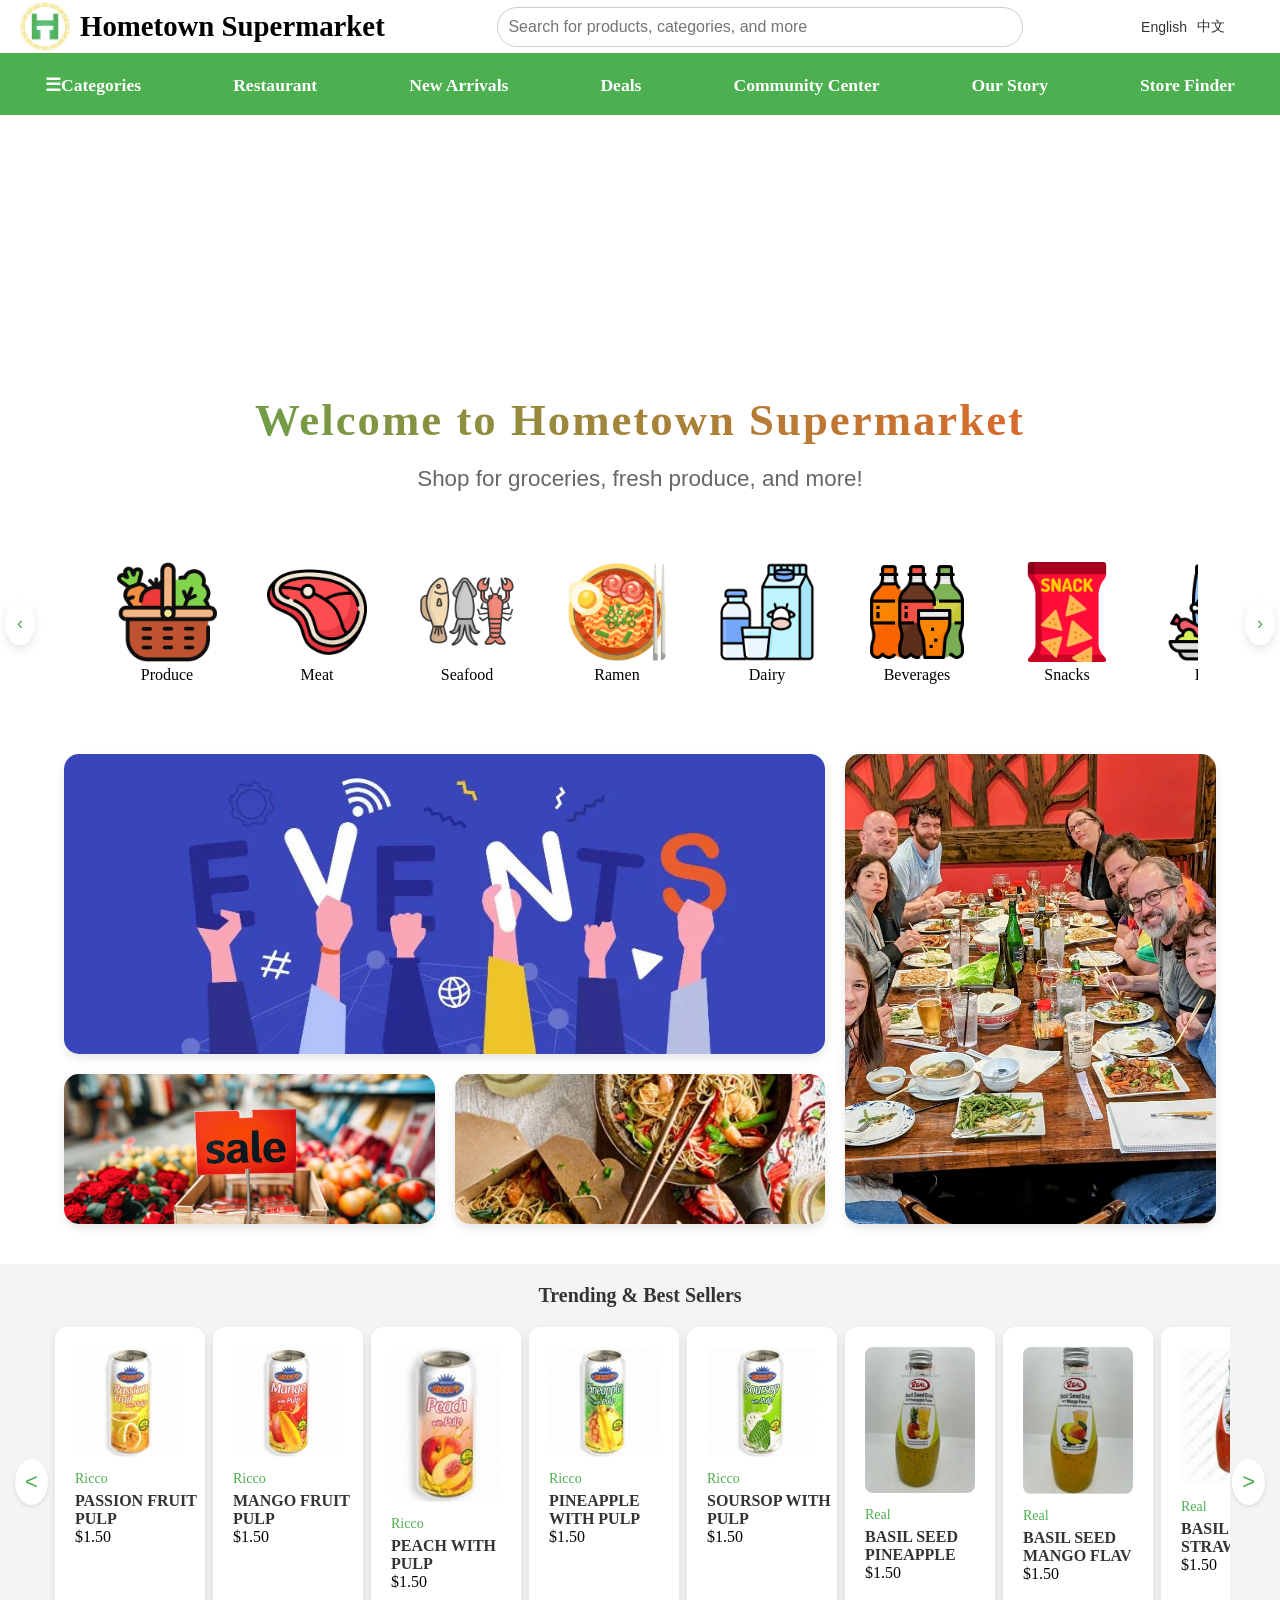
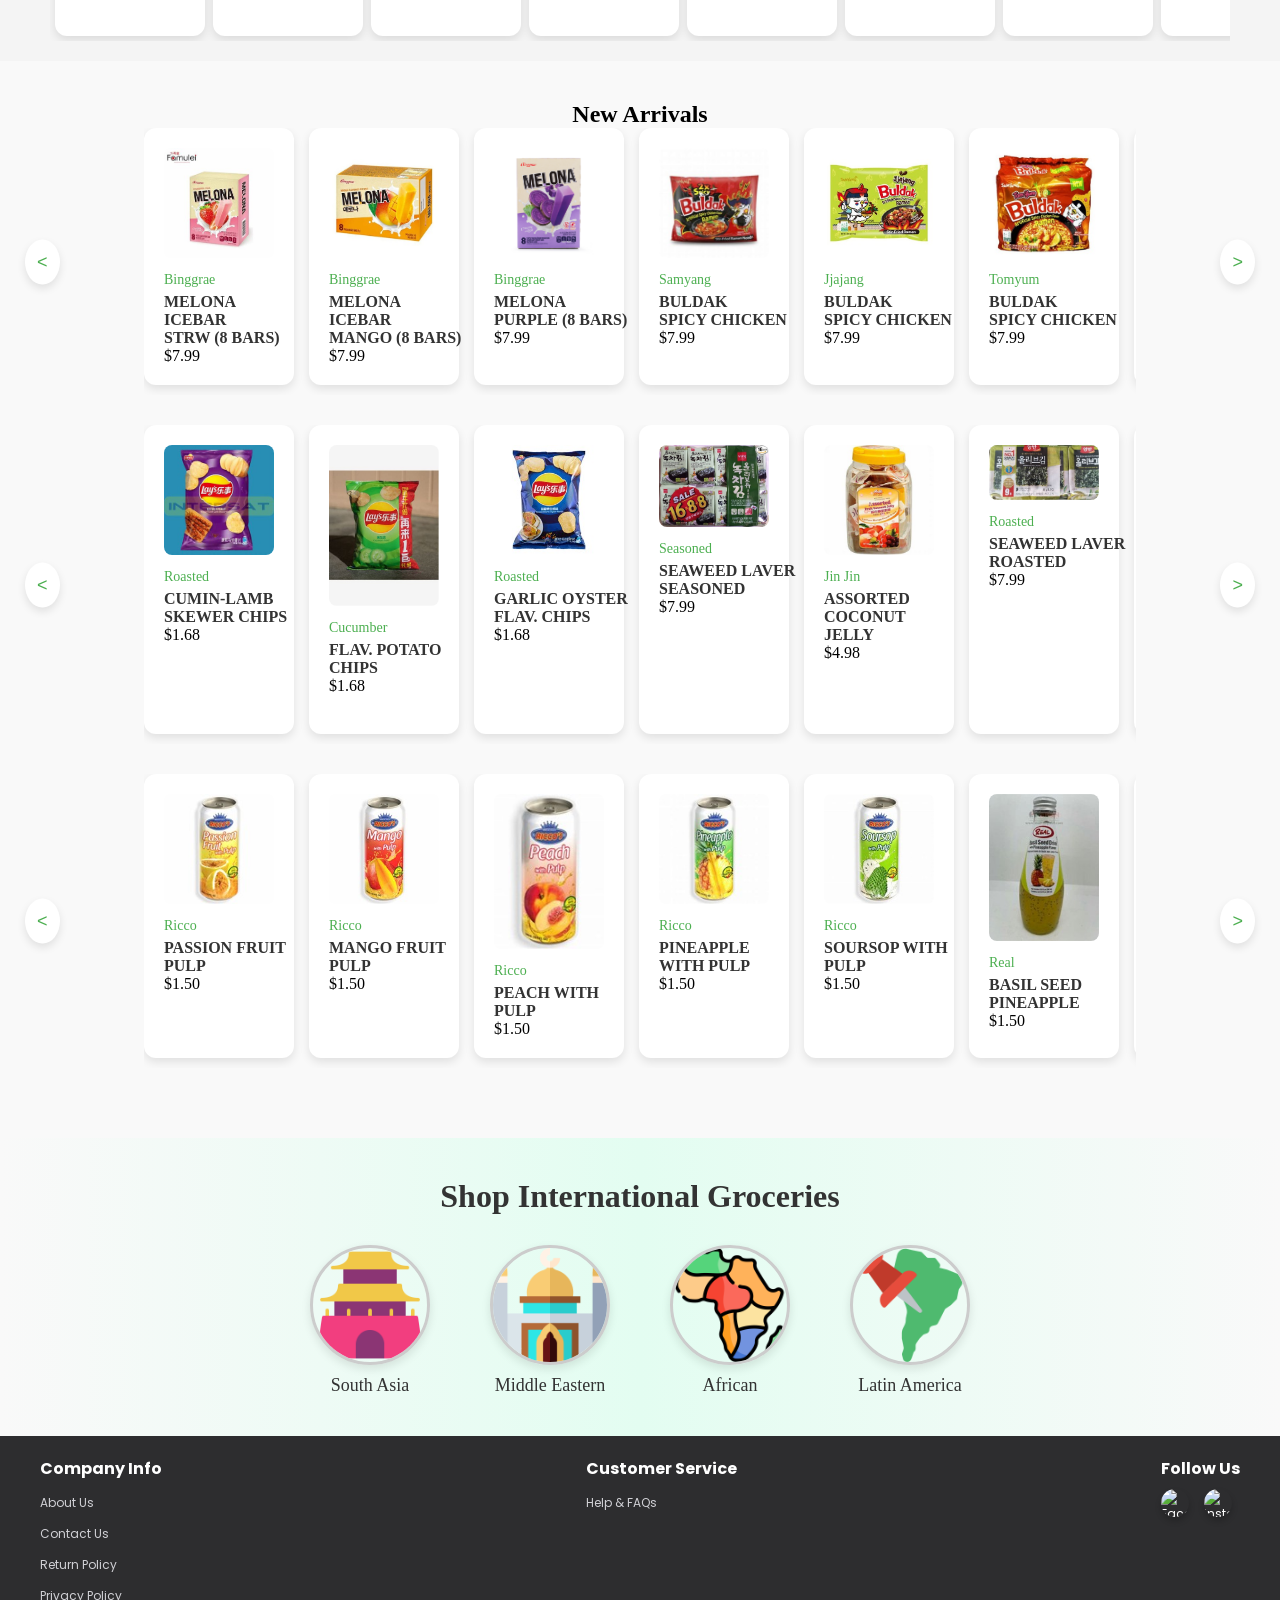
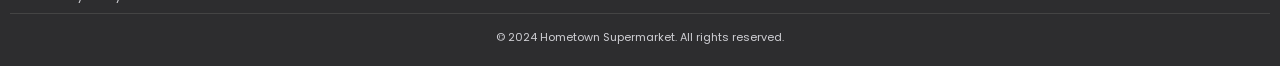
==== index.html @ 27f2ae41 "Initial Firebase project upload" ====
<!DOCTYPE html>
<html lang="en">
<head>
    <meta charset="UTF-8">
    <meta name="viewport" content="width=device-width, initial-scale=1.0">
    <link rel="icon" href="Images/Hometown logo.png" type="image/x-icon">
    <title>Hometown Supermarket</title>
    <link rel="stylesheet" href="style.css">
    <link rel="preconnect" href="https://fonts.googleapis.com">
          <!-- -------FontAwesome Link------- -->
          <link
          rel="stylesheet"
          href="https://cdnjs.cloudflare.com/ajax/libs/font-awesome/6.6.0/css/all.min.css"
          integrity="sha512-Kc323vGBEqzTmouAECnVceyQqyqdsSiqLQISBL29aUW4U/M7pSPA/gEUZQqv1cwx4OnYxTxve5UMg5GT6L4JJg=="
          crossorigin="anonymous"
          referrerpolicy="no-referrer"
        />
    <link rel="preconnect" href="https://fonts.gstatic.com" crossorigin>
    <link href="https://fonts.googleapis.com/css2?family=Lobster&family=Poppins:wght@400;700&display=swap" rel="stylesheet">
    <link href="https://fonts.googleapis.com/css2?family=Montserrat:wght@400;700&display=swap" rel="stylesheet">
</head>
</head>
<body onload="switchLanguage('en')">

    <!-- Top Navigation -->
    <div class="top-nav">
        <div class="left-section">
            <div class="mobile_show">
                <i class="fa-solid fa-bars"></i>
            </div>
            <img src="Images/Hometown logo.png" alt="Hometown Logo" class="logo">
            <h1 class="lang en title-main">Hometown Supermarket</h1>
            <h1 class="lang zh" style="display:none;">家乡超市</h1>
        </div>

        <div class="search-bar-container">
            <input type="text" class="search-bar" id="search-bar" placeholder="Search for products, categories, and more" onfocus="showSearchResults()" onblur="hideSearchResults()">
            <div class="search_results_box mobile_hide">
                <div class="Item">
                    <h2>Categories</h2>
                    <div class="grid">
                        <div class="col">
                            <a href="meat.html">
                                <div class="Img">
                                <img src="Images/meat.png" alt="">
                            </div>
                            <h2>Meat</h2>
                            </a>
                        </div>
                        <div class="col">
                            <a href="frozen.html">
                                <div class="Img">
                                <img src="Images/frozen.png" alt="">
                            </div>
                            <h2>Frozen</h2>
                            </a>
                        </div>
                        <div class="col">
                            <a href="produce.html">
                                <div class="Img">
                                <img src="Images/sauces.png" alt="">
                            </div>
                            <h2>Sauces</h2>
                            </a>
                        </div>
                        <div class="col">
                            <a href="grains.html">
                                <div class="Img">
                                <img src="Images/rice.png" alt="">
                            </div>
                            <h2>Rice</h2>
                            </a>
                        </div>
                        <div class="col">
                            <a href="beverages.html">
                                <div class="Img">
                                <img src="Images/soft-drink.png">
                            </div>
                            <h2>Beverages</h2>
                            </a>
                        </div>
                        <div class="col">
                            <a href="snacks.html">
                                <div class="Img">
                                <img src="Images/snack.png" alt="">
                            </div>
                            <h2>Snack</h2>
                            </a>
                        </div>
                        <div class="col">
                            <a href="produce.html">
                                <div class="Img">
                                <img src="Images/vegetables.png" alt="">
                            </div>
                            <h2>Vegetables</h2>
                            </a>
                        </div>
                        <div class="col">
                            <a href="produce.html">
                                <div class="Img">
                                <img src="Images/Ramen.png" alt="">
                            </div>
                            <h2>Ramen</h2>
                            </a>
                        </div>
                    </div>
                </div>
                <div class="Item">
                    <div class="grid">
                        <div class="col">
                            <a href="cannedfood.html">
                                <div class="Img">
                                <img src="Images/canned-food.png" alt="">
                            </div>
                            <h2>Basket</h2>
                            </a>
                        </div>
                        <div class="col">
                            <a href="produce.html">
                                <div class="Img">
                                <img src="Images/seafood.png" alt="">
                            </div>
                            <h2>Seafood</h2>
                            </a>
                        </div>
                    </div>
                </div>
                
            </div>
        </div>

        <div class="right-section">
            <button onclick="switchLanguage('en')">English</button>
            <button onclick="switchLanguage('zh')">中文</button>
        </div>
    </div>
    <!-- Mobile Show -->
    <div class="mobile_search_box">
        <input type="text" class="search-bar mobile_search_bar" placeholder="Search for products" onfocus="showSearchResults()" onblur="hideSearchResults()">
        <i class="fa-solid fa-search"></i>

        <div class="search_results_box mobile_search_results">
            <div class="Item">
                <h2>Categories</h2>
                <div class="grid">
                    <div class="col">
                        <a href="meat.html">
                            <div class="Img">
                            <img src="Images/meat.png" alt="">
                        </div>
                        <h2>Meat</h2>
                        </a>
                    </div>
                    <div class="col">
                        <a href="frozen.html">
                            <div class="Img">
                            <img src="Images/frozen.png" alt="">
                        </div>
                        <h2>Frozen</h2>
                        </a>
                    </div>
                    <div class="col">
                        <a href="sauces.html">
                            <div class="Img">
                            <img src="Images/sauces.png" alt="">
                        </div>
                        <h2>Sauces</h2>
                        </a>
                    </div>
                    <div class="col">
                        <a href="grains.html">
                            <div class="Img">
                            <img src="Images/rice.png" alt="">
                        </div>
                        <h2>Rice</h2>
                        </a>
                    </div>
                    <div class="col">
                        <a href="beverages.html">
                            <div class="Img">
                            <img src="Images/soft-drink.png">
                        </div>
                        <h2>Soft drink</h2>
                        </a>
                    </div>
                    <div class="col">
                        <a href="snacks.html">
                            <div class="Img">
                            <img src="Images/snack.png" alt="">
                        </div>
                        <h2>Snack</h2>
                        </a>
                    </div>
                    <div class="col">
                        <a href="produce.html">
                            <div class="Img">
                            <img src="Images/vegetables.png" alt="">
                        </div>
                        <h2>Vegetables</h2>
                        </a>
                    </div>
                    <div class="col">
                        <a href="ramen.html">
                            <div class="Img">
                            <img src="Images/Ramen.png" alt="">
                        </div>
                        <h2>Ramen</h2>
                        </a>
                    </div>
                </div>
            </div>
            <div class="Item">
                <div class="grid">
                    <div class="col">
                        <a href="produce.html">
                            <div class="Img">
                            <img src="Images/basket.png" alt="">
                        </div>
                        <h2>Basket</h2>
                        </a>
                    </div>
                    <div class="col">
                        <a href="seafood.html">
                            <div class="Img">
                            <img src="Images/seafood.png" alt="">
                        </div>
                        <h2>Seafood</h2>
                        </a>
                    </div>
                    <div class="col">
                        <a href="produce.html">
                            <div class="Img">
                            <img src="Images/Subject.png" alt="">
                        </div>
                        <h2>Subject</h2>
                        </a>
                    </div>
                </div>
            </div>
        </div>
    </div>
    <!-- Search Results Section -->
    <div class="search-results hide" id="search-results">
        <div class="category-section">
            <div class="icon">
                <a href="produce.html">
                    <img src="Images/vegetables.png" alt="Produce">
                    <p>Produce</p>
                </a>
            </div>
            <div class="icon">
                <a href="meat.html">
                    <img src="Images/meat.png" alt="Meat">
                    <p>Meat</p>
                </a>
            </div>
            <div class="icon">
                <a href="ramen.html">
                    <img src="Images/Ramen.png" alt="Ramen">
                    <p>Ramen</p>
                </a>
            </div>
            <div class="icon">
                <a href="seafood.html">
                    <img src="Images/seafood.png" alt="Seafood">
                    <p>Seafood</p>
                </a>
            </div>
            <div class="icon">
                <a href="beverages.html">
                    <img src="Images/soft-drink.png" alt="Beverages">
                    <p>Beverages</p>
                </a>
            </div>
            <div class="icon">
                <a href="snacks.html">
                    <img src="Images/snack.png" alt="Snacks">
                    <p>Snacks</p>
                </a>
            </div>
            <div class="icon">
                <a href="frozen.html">
                    <img src="Images/frozen.png" alt="Frozen">
                    <p>Frozen</p>
                </a>
            </div>
            <div class="icon">
                <a href="sauces.html">
                    <img src="Images/sauces.png" alt="Sauces">
                    <p>Sauces</p>
                </a>
            </div>
            <div class="icon">
                <a href="alcohol.html">
                    <img src="Images/alcohol.png" alt="Alcohol">
                    <p>Alcohol</p>
                </a>
            </div>
        </div>
    </div>

    <!-- Desktop Navigation Bar -->
<div class="nav-bar">
    <div class="menu-items">
        <i class="fa-solid fa-xmark" id="xmark"></i>
        <div class="dropdown">
            <a href="#" class="dropbtn">
                <span>&#9776;</span> 
                <span class="lang en">Categories</span>
                <span class="lang zh" style="display:none;">分类</span>
            </a>
            <div class="dropdown-content">
                <a href="produce.html"><span class="lang en">Produce</span><span class="lang zh" style="display:none;">农产品</span></a>
                <a href="seafood.html"><span class="lang en">Seafood</span><span class="lang zh" style="display:none;">海鲜</span></a>
                <a href="frozen.html"><span class="lang en">Frozen</span><span class="lang zh" style="display:none;">冷冻</span></a>
                <a href="cannedfood.html"><span class="lang en">Canned-Food</span><span class="lang zh" style="display:none;">饮料</span></a>
                <a href="meat.html"><span class="lang en">Meat</span><span class="lang zh" style="display:none;">肉类</span></a>
                <a href="ramen.html"><span class="lang en">Noodles</span><span class="lang zh" style="display:none;">面条</span></a>
                <a href="beverages.html"><span class="lang en">Beverages</span><span class="lang zh" style="display:none;">饮料</span></a>
                <a href="sauces.html"><span class="lang en">Sauces</span><span class="lang zh" style="display:none;">酱料</span></a>
                <a href="snacks.html"><span class="lang en">Snacks</span><span class="lang zh" style="display:none;">零食</span></a>
                <a href="alcohol.html"><span class="lang en">Alcohol</span><span class="lang zh" style="display:none;">酒类</span></a>
            </div>
        </div>
        <a href="restaurant.html"><span class="lang en">Restaurant</span><span class="lang zh" style="display:none;">餐厅</span></a>
        <a href="#new-arrivals"><span class="lang en">New Arrivals</span><span class="lang zh" style="display:none;">新品</span></a>
        <a href="deals.html"><span class="lang en">Deals</span><span class="lang zh" style="display:none;">优惠</span></a>
        <a href="communitycenter.html"><span class="lang en">Community Center</span><span class="lang zh" style="display:none;">社区中心</span></a>
        <a href="ourstory.html"><span class="lang en">Our Story</span><span class="lang zh" style="display:none;">我们的故事</span></a>
        <a href="storefinder.html"><span class="lang en">Store Finder</span><span class="lang zh" style="display:none;">门店查询</span></a>
    </div>
</div>

<!-- Mobile Navigation -->
<div class="mobile-nav">
    <button class="hamburger" onclick="toggleMenu()">☰</button>
    <div class="menu" id="mobileMenu">
        <a href="#" class="menu-item">Categories</a>
        <div class="submenu">
            <a href="produce.html" class="submenu-item">Produce</a>
            <a href="seafood.html" class="submenu-item">Seafood</a>
            <a href="frozen.html" class="submenu-item">Frozen</a>
            <a href="meat.html" class="submenu-item">Meat</a>
            <a href="ramen.html" class="submenu-item">Noodles</a>
            <a href="beverages.html" class="submenu-item">Beverages</a>
            <a href="sauces.html" class="submenu-item">Sauces</a>
            <a href="snacks.html" class="submenu-item">Snacks</a>
            <a href="alcohol.html" class="submenu-item">Alcohol</a>
        </div>
        <a href="restaurant.html" class="menu-item">Restaurant</a>
        <a href="#new-arrivals" class="menu-item">New Arrivals</a>
        <a href="deals.html" class="menu-item">Deals</a>
        <a href="communitycenter.html" class="menu-item">Community Center</a>
        <a href="ourstory.html" class="menu-item">Our Story</a>
        <a href="storefinder.html" class="menu-item">Store Finder</a>
    </div>
</div>



    <!-- Video Section -->
    <div class="video-section">
        <video autoplay loop muted playsinline>
            <source src="COVER.MP4" type="video/mp4">
            Your browser does not support the video tag.
        </video>
    </div>

    <!-- Supermarket Content -->
    <div class="content">
        <h2 class="lang en welcome-text">Welcome to Hometown Supermarket</h2>
        <h2 class="lang zh" style="display:none;">欢迎来到家乡超市</h2>
        <p class="lang en welcome-subtext">Shop for groceries, fresh produce, and more!</p>
        <p class="lang zh" style="display:none;">购买杂货、新鲜农产品等！</p>
    </div>

    <!-- Category Scroll Section -->
    <!-- Category Scroll Section -->
    <div class="category-scroll-container">
        <button class="scroll-button left" onclick="scrollCategoryLeft()">&#8249;</button>
        <div class="category-icons" id="categoryIcons">
            <div class="icon">
                <a href="produce.html">
                    <img src="Images/vegetables.png" alt="Category 1">
                </a>
                <p>Produce</p>
            </div>
            <div class="icon">
                <a href="meat.html">
                    <img src="Images/meat.png" alt="Category 2">
                </a>
                <p>Meat</p>
            </div>
            <div class="icon">
                <a href="seafood.html">
                    <img src="Images/seafood.png" alt="Category 4">
                </a>
                <p>Seafood</p>
            </div>
            <div class="icon">
                <a href="ramen.html">
                    <img src="Images/Ramen.png" alt="Category 3">
                </a>
                <p>Ramen</p>
            </div>
            <div class="icon">
                <a href="dairy.html">
                    <img src="Images/milk.png" alt="Milk">
                </a>
                <p>Dairy</p>
            </div>
            <div class="icon">
                <a href="beverages.html">
                    <img src="Images/soft-drink.png" alt="Category 5">
                </a>
                <p>Beverages</p>
            </div>
            <div class="icon">
                <a href="snacks.html">
                    <img src="Images/snack.png" alt="Category 6">
                </a>
                <p>Snacks</p>
            </div>
            <div class="icon">
                <a href="frozen.html">
                    <img src="Images/frozen.png" alt="Frozen">
                </a>
                <p>Frozen</p>
            </div>
            <div class="icon">
                <a href="cannedfood.html">
                    <img src="Images/canned-food.png" alt="Frozen">
                </a>
                <p>Canned</p>
            </div>
            <div class="icon">
                <a href="sauces.html">
                    <img src="Images/sauces.png" alt="Sauces">
                </a>
                <p>Sauces</p>
            </div>
            <div class="icon">
                <a href="alcohol.html">
                    <img src="Images/alcohol.png" alt="Alcohol">
                </a>
                <p>Alcohol</p>
            </div>
            <div class="icon">
                <a href="grains.html">
                    <img src="Images/grains.png" alt="Grains">
                </a>
                <p>Rice/Grains</p>
            </div>
            <div class="icon">
                <a href="spices.html">
                    <img src="Images/spices1.png" alt="Spices">
                </a>
                <p>Spices</p>
            </div>
            <div class="icon">
                <a href="houseware.html">
                    <img src="Images/cookware.png" alt="houseware">
                </a>
                <p>Houseware</p>
            </div>
        </div>
        <button class="scroll-button right" onclick="scrollCategoryRight()">&#8250;</button>
    </div>
    
<!-- Events, Recipes, Sales Section -->
<div class="grid-container">
    <div class="grid-item big">
        <a href="Events.html">
        <img src="Images/events.png" alt="Event Image 1">
        <div class="overlay">
            <p>Event</p>
        </div>
     </a>
    </div>
    <div class="grid-item medium">
        <a href="restaurant.html">
        <img src="Images/restaurant.png" alt="Event Image 2">
        <div class="overlay">
            <p>Restaurant</p>
        </div>
        </a>
    </div>
    <div class="grid-item small">
        <a href="deals.html">
        <img src="Images/sale.png" alt="Sale Image">
        <div class="overlay">
            <p>Sales</p>
        </div>
        </a>
    </div>
    <div class="grid-item small">
        <a href="recipe.html">
        <img src="Images/reciepes.png" alt="Recipe Image">
        <div class="overlay">
            <p>Recipe Ideas</p>
        </div>
        </a>
    </div>
</div>
<div class="best-sellers-section">
    <h2>Trending & Best Sellers</h2>
    <div class="slider-controls">
        <button class="prev" onclick="scrollBestSellersLeft()">&lt;</button>
        <div class="product-slider" id="bestSellersSlider">

            <!-- Adding all products -->
            <div class="product-card">
                <img src="HOT_SPECIALS/RICCOPASSIONFRUITPULP.jpg" alt="RICCO'S PASSION FRUIT PULP">
                <p class="brand">Ricco</p>
                <h3>PASSION FRUIT</h3>
                <h3>PULP</h3>
                <p class="price">$1.50</p>
            </div>
            
            <div class="product-card">
                <img src="HOT_SPECIALS/RICCOMANGOFRUITPULP.jpg" alt="RICCO'S MANGO FRUIT PULP">
                <p class="brand">Ricco</p>
                <h3>MANGO FRUIT</h3>
                <h3>PULP</h3>
                <p class="price">$1.50</p>
            </div>
            
            <div class="product-card">
                <img src="HOT_SPECIALS/RICCOPEACHWITHPULP.jpg" alt="RICCO'S PEACH WITH PULP">
                <p class="brand">Ricco</p>
                <h3>PEACH WITH</h3>
                <h3>PULP</h3>
                <p class="price">$1.50</p>
            </div>
            
            <div class="product-card">
                <img src="HOT_SPECIALS/RICCOPINEAPPLEWITHPULP.jpg" alt="RICCO'S PINEAPPLE WITH PULP">
                <p class="brand">Ricco</p>
                <h3>PINEAPPLE</h3>
                <h3>WITH PULP</h3>
                <p class="price">$1.50</p>
            </div>
            
            <div class="product-card">
                <img src="HOT_SPECIALS/RICCOSOURSOPWITHPULP.jpg" alt="RICCO'S SOURSOP WITH PULP">
                <p class="brand">Ricco</p>
                <h3>SOURSOP WITH</h3>
                <h3>PULP</h3>
                <p class="price">$1.50</p>
            </div>
            
            <div class="product-card">
                <img src="HOT_SPECIALS/REALBASILSEEDDRINKPINEAPPLEFLAVOUR.jpg" alt="REAL BASIL SEED DRINK PINEAPPLE FLAVOUR">
                <p class="brand">Real</p>
                <h3>BASIL SEED</h3>
                <h3>PINEAPPLE</h3>
                <p class="price">$1.50</p>
            </div>
            
            <div class="product-card">
                <img src="HOT_SPECIALS/REALBASILSEEDDRINKMANGOFLAVOUR.jpg" alt="REAL BASIL SEED DRINK MANGO FLAVOUR">
                <p class="brand">Real</p>
                <h3>BASIL SEED</h3>
                <h3>MANGO FLAV</h3>
                <p class="price">$1.50</p>
            </div>
            
            <div class="product-card">
                <img src="HOT_SPECIALS/REALBASILSEEDDRINKSTRAWBERRYFLAVOUR.jpg" alt="REAL BASIL SEED DRINK STRAWBERRY FLAVOUR">
                <p class="brand">Real</p>
                <h3>BASIL SEED</h3>
                <h3>STRAWBERRY</h3>
                <p class="price">$1.50</p>
            </div>
            
            <div class="product-card">
                <img src="HOT_SPECIALS/CARBONATEDRAMUNEYUZU.jpg" alt="CARBONATED RAMUNE YUZU">
                <p class="brand">Ramune</p>
                <h3>CARBONATED</h3>
                <h3>RAMUNE YUZU</h3>
                <p class="price">$1.99</p>
            </div>
            
            <div class="product-card">
                <img src="HOT_SPECIALS/CARBONATEDRAMUNEBLUEBERRY.jpg" alt="CARBONATED RAMUNE BLUEBERRY">
                <p class="brand">Ramune</p>
                <h3>CARBONATED</h3>
                <h3>BLUEBERRY</h3>
                <p class="price">$1.99</p>
            </div>
            
            <div class="product-card">
                <img src="HOT_SPECIALS/CARBONATEDRAMUNESTRAWBERRY.jpg" alt="CARBONATED RAMUNE STRAWBERRY">
                <p class="brand">Ramune</p>
                <h3>CARBONATED</h3>
                <h3>STRAWBERRY</h3>
                <p class="price">$1.99</p>
            </div>
            
            <div class="product-card">
                <img src="HOT_SPECIALS/SHIRAKIKUCARBONATEDRAMUNEORANGE.jpg" alt="SHIRAKIKU CARBONATED RAMUNE ORANGE">
                <p class="brand">Shirakiku</p>
                <h3>CARBONATED</h3>
                <h3>ORANGE</h3>
                <p class="price">$1.99</p>
            </div>
            
            <div class="product-card">
                <img src="HOT_SPECIALS/SHIRAKIKUCARBONATEDRAMUNEMELON.jpg" alt="SHIRAKIKU CARBONATED RAMUNE MELON">
                <p class="brand">Shirakiku</p>
                <h3>CARBONATED</h3>
                <h3>MELON</h3>
                <p class="price">$1.99</p>
            </div>
            
            <div class="product-card">
                <img src="HOT_SPECIALS/MICANTONPLANTAINSTRIPS.jpg" alt="MI CANTON PLANTAIN STRIPS">
                <p class="brand">Mi Canton</p>
                <h3>PLANTAIN</h3>
                <h3>STRIPS</h3>
                <p class="price">$6.99</p>
            </div>
            
            <div class="product-card">
                <img src="HOT_SPECIALS/MADUROSMICANTONPLANTAINSTRIPS.jpg" alt="MADUROS MI CANTON PLANTAIN STRIPS">
                <p class="brand">Mi Canton</p>
                <h3>MADUROS</h3>
                <h3>STRIPS</h3>
                <p class="price">$6.99</p>
            </div>
            
            <div class="product-card">
                <img src="HOT_SPECIALS/LIMONMICANTONPLANTAINSTRIPS.jpg" alt="LIMON MI CANTON PLANTAIN STRIPS">
                <p class="brand">Mi Canton</p>
                <h3>LIMON</h3>
                <h3>STRIPS</h3>
                <p class="price">$6.99</p>
            </div>
            
            <div class="product-card">
                <img src="HOT_SPECIALS/MICANTONCASSAVASTRIPS.jpg" alt="MI CANTON CASSAVA STRIPS">
                <p class="brand">Mi Canton</p>
                <h3>CASSAVA</h3>
                <h3>STRIPS</h3>
                <p class="price">$6.99</p>
            </div>
            
            <div class="product-card">
                <img src="HOT_SPECIALS/JINJINJELLYSTICK.jpg" alt="JIN JIN JELLY STICK">
                <p class="brand">Jin Jin</p>
                <h3>JELLY STICK</h3>
                <h3>/ STRIP</h3>
                <p class="price">$1.98</p>
            </div>
            
            <div class="product-card">
                <img src="HOT_SPECIALS/INSTANTCOFFEE3IN1.jpg" alt="INSTANT COFFEE 3 IN 1 100 STICKS">
                <p class="brand">Instant</p>
                <h3>COFFEE 3 IN 1</h3>
                <h3>100 STICKS</h3>
                <p class="price">$19.99</p>
            </div>
            
            <div class="product-card">
                <img src="HOT_SPECIALS/KEWPIEMAYONNAISE.jpg" alt="KEWPIE MAYONNAISE">
                <p class="brand">Kewpie</p>
                <h3>MAYONNAISE</h3>
                <p class="price">$6.98</p>
            </div>
            
            <div class="product-card">
                <img src="HOT_SPECIALS/YOLITASOURSOPPULP.jpg" alt="YOLITA SOURSOP PULP">
                <p class="brand">Yolita</p>
                <h3>SOURSOP PULP</h3>
                <h3>(16 OZ)</h3>
                <p class="price">$7.99</p>
            </div>
            
            <div class="product-card">
                <img src="HOT_SPECIALS/CARRIBEANFROZENBEEFPATTIES.jpg" alt="CARRIBEAN FROZEN FOODS FZ BEEF PATTIES (SPICY) (9 OZ)">
                <p class="brand">Caribbean Frozen</p>
                <h3>FZ BEEF PATTIES</h3>
                <h3>(SPICY) (9 OZ)</h3>
                <p class="price">$5.50</p>
            </div>
            
            <div class="product-card">
                <img src="HOT_SPECIALS/SWADFZGARLICNAAN.jpg" alt="SWAD FZ GARLIC NAAN">
                <p class="brand">Swad</p>
                <h3>GARLIC NAAN</h3>
                <h3>FZ (3 LB)</h3>
                <p class="price">$7.99</p>
            </div>
            
            <div class="product-card">
                <img src="HOT_SPECIALS/LAGOPARTYCAPPUCCINOWAFFERS.jpg" alt="LAGO PARTY CAPPUCCINO FLAV. WAFFERS (250 GM)">
                <p class="brand">Lago</p>
                <h3>CAPPUCCINO</h3>
                <h3>PARTY WAFFERS</h3>
                <h3>(250 GM)</h3>
                <p class="price">$3.99</p>
            </div>
            
            <div class="product-card">
                <img src="HOT_SPECIALS/LOTTECHOCOPIE.jpg" alt="LOTTE CHOCO PIE">
                <p class="brand">Lotte</p>
                <h3>CHOCO PIE</h3>
                <p class="price">$3.98</p>
            </div>
            
            <div class="product-card">
                <img src="HOT_SPECIALS/LOTTECUSTARDCREAMCAKES.jpg" alt="LOTTE CUSTARD CREAM CAKES">
                <p class="brand">Lotte</p>
                <h3>CUSTARD</h3>
                <h3>CREAMCAKES</h3>
                <p class="price">$4.98</p>
            </div>
            <div class="product-card">
                <img src="HOT_SPECIALS/ITALIANREDMEATCHIPS.jpg" alt="ITALIAN RED MEAT FLAV. CHIPS">
                <p class="brand">Italian</p>
                <h3>RED MEAT FLAV.</h3>
                <h3>CHIPS</h3>
                <p class="price">$1.68</p>ßß
            </div>
            
            <div class="product-card">
                <img src="HOT_SPECIALS/MIFUJIMOCHIVANILLAICECREAM.jpg" alt="MIFUJI MOCHI VANILLA ICE CREAM">
                <p class="brand">Mifuji</p>
                <h3>MOCHI VANILLA</h3>
                <h3>ICE CREAM</h3>
                <h3>(224G)</h3>
                <p class="price">$6.99</p>
            </div>
            
            <div class="product-card">
                <img src="HOT_SPECIALS/MAGNOLLAMACAPUNOUBEICECREAM.jpg" alt="MAGNOLLA MACAPUNO UBE ICE CREAM">
                <p class="brand">Magnolla</p>
                <h3>MACAPUNO</h3>
                <h3>UBE ICE CREAM</h3>
                <h3>(1.5 OZ)</h3>
                <p class="price">$13.99</p>
            </div>
            
            <div class="product-card">
                <img src="HOT_SPECIALS/MAGNOLLAMACAPUNOCONUTICECREAM.jpg" alt="MAGNOLLA MACAPUNO COCONUT ICE CREAM">
                <p class="brand">Magnolla</p>
                <h3>COCONUT</h3>
                <h3>ICE CREAM </h3>
                <h3>(1.5 OZ)</h3>
                <p class="price">$13.99</p>
            </div>
            
            <div class="product-card">
                <img src="HOT_SPECIALS/BINGGRAEMELONAICEBARSTRAWBERRY.jpg" alt="BINGGRAE MELONA ICE BAR STRAWBERRY">
                <p class="brand">Binggrae</p>
                <h3>MELONA</h3>
                <h3>ICEBAR</h3>
                <h3>STRW (8 BARS)</h3>
                <p class="price">$7.99</p>
            </div>
            
            <div class="product-card">
                <img src="HOT_SPECIALS/BINGGRAEMELONAICEBARMANGO.jpg" alt="BINGGRAE MELONA ICE BAR MANGO">
                <p class="brand">Binggrae</p>
                <h3>MELONA</h3>
                <h3>ICEBAR</h3>
                <h3>MANGO (8 BARS)</h3>
                <p class="price">$7.99</p>
            </div>
            
            <div class="product-card">
                <img src="HOT_SPECIALS/BINGGRAEMELONAICEBARPURPLE.jpg" alt="BINGGRAE MELONA ICE BAR PURPLE">
                <p class="brand">Binggrae</p>
                <h3>MELONA</h3>
                
                <h3>PURPLE (8 BARS)</h3>
                <p class="price">$7.99</p>
            </div>
            
            <div class="product-card">
                <img src="HOT_SPECIALS/SAMYANGBULDAKSPICYCHICKEN.jpg" alt="SAMYANG BULDAK ARTIFICIAL SPICY CHICKEN FLAVOUR">
                <p class="brand">Samyang</p>
                <h3>BULDAK</h3>
                <h3>SPICY CHICKEN</h3>
                <p class="price">$7.99</p>
            </div>
            
            <div class="product-card">
                <img src="HOT_SPECIALS/JJAJANGBULDAKSPICYCHICKEN.jpg" alt="JJAJANG BULDAK ARTIFICIAL SPICY CHICKEN FLAVOUR">
                <p class="brand">Jjajang</p>
                <h3>BULDAK</h3>
                <h3>SPICY CHICKEN</h3>
                <p class="price">$7.99</p>
            </div>
            
            <div class="product-card">
                <img src="HOT_SPECIALS/TOMYUMBULDAKSPICYCHICKEN.jpg" alt="TOMYUM BULDAK ARTIFICIAL SPICY CHICKEN FLAVOUR">
                <p class="brand">Tomyum</p>
                <h3>BULDAK</h3>
                <h3>SPICY CHICKEN</h3>
                <p class="price">$7.99</p>
            </div>
            
            <div class="product-card">
                <img src="HOT_SPECIALS/KENTMANGOES.jpg" alt="KENT MANGOES">
                <p class="brand">Kent</p>
                <h3>MANGOES</h3>
                <p class="price">$16.99</p>
            </div>
            
            <div class="product-card">
                <img src="HOT_SPECIALS/WANTWANTSENBEIRICECRACKERS.jpg" alt="WANTWANT SENBEI RICE CRACKERS">
                <p class="brand">WantWant</p>
                <h3>SENBEI RICE</h3>
                <h3>CRACKERS </h3>
                <h3>(520 G)</h3>
                <p class="price">$5.98</p>
            </div>
            
            <div class="product-card">
                <img src="HOT_SPECIALS/HONGYUANGUAVACANDY.jpg" alt="HONGYUAN GUAVA CANDY">
                <p class="brand">Hongyuan</p>
                <h3>GUAVA CANDY</h3>
                <p class="price">$2.99</p>
            </div>
            
            <div class="product-card">
                <img src="HOT_SPECIALS/KSFBOWLROASTEDBEEFNOODLE.jpg" alt="KSF BOWL ROASTED BEEF NOODLE SOUP">
                <p class="brand">KSF</p>
                <h3>BOWL ROASTED</h3>
                <h3>BEEF NOODLE</h3>
                <p class="price">$1.00</p>
            </div>
            
            <div class="product-card">
                <img src="HOT_SPECIALS/KSFBOWLROASTEDBEEFFLAVNOODLE.jpg" alt="KSF BOWL ROASTED BEEF FLAV. NOODLE SOUP">
                <p class="brand">KSF</p>
                <h3>BOWL ROASTED</h3>
                <h3>BEEF FLAV BOWL</h3>
                <p class="price">$3.98</p>
            </div>
            
            <div class="product-card">
                <img src="HOT_SPECIALS/POCKYCHOCOLATEBISCUIT.jpg" alt="POCKY CHOCOLATE BISCUIT STICK">
                <p class="brand">Pocky</p>
                <h3>CHOCOLATE BISCUIT</h3>
                <h3>STICK (2.46 OZ)</h3>
                <p class="price">$2.59</p>
            </div>
            
            <div class="product-card">
                <img src="HOT_SPECIALS/OJOBUTTERCOCONUTCOOKIES.png" alt="OJO BUTTER COCONUT COOKIES">
                <p class="brand">Ojo</p>
                <h3>BUTTER</h3>
                <h3>COCONUT</h3>
                <h3>COOKIES-150GM</h3>
                <p class="price">$2.59</p>
            </div>
            
            <div class="product-card">
                <img src="HOT_SPECIALS/LAYSNUMBHOTPOTCHIPS.jpg" alt="LAY'S NUMB & SPICY HOT POT FLAV">
                <p class="brand">Lay's</p>
                <h3>NUMB & SPICY</h3>
                <h3>HOT POT CHIPS</h3>
                <p class="price">$1.68</p>
            </div>
            
            <div class="product-card">
                <img src="HOT_SPECIALS/MEXICANCHICKENTOMATOCHIPS.jpg" alt="MEXICAN CHICKEN TOMATO FLAV. CHIPS">
                <p class="brand">Mexican</p>
                <h3>CHICKEN</h3>
                <h3>FLAV-CHIPS</h3>
                <p class="price">$1.68</p>
            </div>
            <div class="product-card">
                <img src="HOT_SPECIALS/ROASTEDCUMINLAMBSKEWERCHIPS.jpg" alt="ROASTED CUMIN LAMB SKEWER FLAV. CHIPS">
                <p class="brand">Roasted</p>
                <h3>CUMIN-LAMB</h3>
                <h3>SKEWER CHIPS</h3>
                <p class="price">$1.68</p>
            </div>
            
            <div class="product-card">
                <img src="HOT_SPECIALS/CUCUMBERPOTATOCHIPS.jpg" alt="CUCUMBER FLAV. POTATO CHIPS">
                <p class="brand">Cucumber</p>
                <h3>FLAV. POTATO</h3>
                <h3>CHIPS</h3>
                <p class="price">$1.68</p>
            </div>
            
            <div class="product-card">
                <img src="HOT_SPECIALS/ROASTEDGARLICOYSTERCHIPS.jpg" alt="ROASTED GARLIC OYSTER FLAV. CHIPS">
                <p class="brand">Roasted</p>
                <h3>GARLIC OYSTER</h3>
                <h3>FLAV. CHIPS</h3>
                <p class="price">$1.68</p>
            </div>
            
            <div class="product-card">
                <img src="HOT_SPECIALS/SEASONEDSEAWEEDLAVER.jpg" alt="SEASONED SEAWEED LAVER">
                <p class="brand">Seasoned</p>
                <h3>SEAWEED LAVER</h3>
                <h3>SEASONED</h3>
                <p class="price">$7.99</p>
            </div>

            <div class="product-card">
                <img src="HOT_SPECIALS/JINJINASSORTEDCOCONUT.jpg" alt="JIN JIN ASSORTED COCONUT JELLY">
                <p class="brand">Jin Jin</p>
                <h3>ASSORTED</h3>
                <h3>COCONUT</h3>
                <h3>JELLY</h3>
                <p class="price">$4.98</p>
            </div>
            
            <div class="product-card">
                <img src="HOT_SPECIALS/ROASTEDSEAWEEDLAVER.jpg" alt="ROASTED SEAWEED LAVER">
                <p class="brand">Roasted</p>
                <h3>SEAWEED LAVER</h3>
                <h3>ROASTED</h3>
                <p class="price">$7.99</p>
            </div>
            
            <div class="product-card">
                <img src="HOT_SPECIALS/JINJINLYCHEECOCONUTJELLYJAR.jpg" alt="JIN JIN LYCHEE COCONUT JELLY JAR">
                <p class="brand">Jin Jin</p>
                <h3>LYCHEE</h3>
                <h3>COCONUT</h3>
                <h3>JELLY JAR</h3>
                <p class="price">$4.98</p>
            </div>
            
            <div class="product-card">
                <img src="HOT_SPECIALS/RICOASSORTEDPUDDINGCUP.jpg" alt="RICO ASSORTED FLAV. PUDDING CUP">
                <p class="brand">Rico</p>
                <h3>ASSORTED FLAV.</h3>
                <h3>PUDDING CUP</h3>
                <p class="price">$5.98</p>
            </div>
            
            <div class="product-card">
                <img src="HOT_SPECIALS/RICOLYCHEEPUDDINGCUP.jpg" alt="RICO LYCHEE FLAV. PUDDING CUP">
                <p class="brand">Rico</p>
                <h3>LYCHEE FLAV.</h3>
                <h3>PUDDING CUP</h3>
                <p class="price">$5.98</p>
            </div>
            
            <div class="product-card">
                <img src="HOT_SPECIALS/WANGGREENTEASEAWEED.jpg" alt="WANG GREEN TEA SEASONED SEAWEED">
                <p class="brand">Wang</p>
                <h3>GREEN TEA</h3>
                <h3>SEASONED</h3>
                <h3>SEAWEED</h3>
                <p class="price">$7.99</p>
            </div>
            
            <div class="product-card">
                <img src="HOT_SPECIALS/RICOCOCOCONUTSODA.jpg" alt="RICO COCO (COCONUT SODA)">
                <p class="brand">Rico</p>
                <h3>COCO-COCONUT</h3>
                <h3>SODA</h3>
                <p class="price">$3.99</p>
            </div>
            
            <div class="product-card">
                <img src="HOT_SPECIALS/RICOCOCOCONUTSODA6PK.jpg" alt="RICO COCO (COCONUT SODA) 6 PK">
                <p class="brand">Rico</p>
                <h3>COCO-COCONUT</h3>
                <h3>SODA 6 PK</h3>
                <p class="price">$6.99</p>
            </div>
            
            <div class="product-card">
                <img src="HOT_SPECIALS/CHACHANATURALSUNFLOWERSEEDS.jpg" alt="CHACHA NATURAL FLAV. SUNFLOWER SEEDS">
                <p class="brand">Chacha</p>
                <h3>NATURAL-FLAV.</h3>
                <h3>SUNFLOWSEEDS</h3>
                <p class="price">$2.98</p>
            </div>
            
            <div class="product-card">
                <img src="HOT_SPECIALS/CHAPCHASUNFLOWERSEEDS.jpg" alt="CHA P-CHA SUNFLOWER SEEDS">
                <p class="brand">Cha P-Cha</p>
                <h4>SPICY</h3>
                <h4>SUNFLOWSEEDS</h3>
                <p class="price">$2.98</p>
            </div>
            
        </div>
        <button class="next" onclick="scrollBestSellersRight()">&gt;</button>
    </div>
</div>


<section class="new-arrivals-section" id="new-arrivals">
    <h2>New Arrivals</h2>

    <!-- Row 1 -->
    <div class="scroll-container-wrapper">
        <button class="scroll-button left" onclick="scrollLeft(1)">&#60;</button>
        <div class="scroll-container">
            <div class="new-arrivals-slider" id="row-1">
                <div class="product-card">
                    <img src="HOT_SPECIALS/BINGGRAEMELONAICEBARSTRAWBERRY.jpg" alt="BINGGRAE MELONA ICE BAR STRAWBERRY">
                    <p class="brand">Binggrae</p>
                    <h3>MELONA</h3>
                    <h3>ICEBAR</h3>
                    <h3>STRW (8 BARS)</h3>
                    <p class="price">$7.99</p>
                </div>
                
                <div class="product-card">
                    <img src="HOT_SPECIALS/BINGGRAEMELONAICEBARMANGO.jpg" alt="BINGGRAE MELONA ICE BAR MANGO">
                    <p class="brand">Binggrae</p>
                    <h3>MELONA</h3>
                    <h3>ICEBAR</h3>
                    <h3>MANGO (8 BARS)</h3>
                    <p class="price">$7.99</p>
                </div>
                
                <div class="product-card">
                    <img src="HOT_SPECIALS/BINGGRAEMELONAICEBARPURPLE.jpg" alt="BINGGRAE MELONA ICE BAR PURPLE">
                    <p class="brand">Binggrae</p>
                    <h3>MELONA</h3>
                    
                    <h3>PURPLE (8 BARS)</h3>
                    <p class="price">$7.99</p>
                </div>
                
                <div class="product-card">
                    <img src="HOT_SPECIALS/SAMYANGBULDAKSPICYCHICKEN.jpg" alt="SAMYANG BULDAK ARTIFICIAL SPICY CHICKEN FLAVOUR">
                    <p class="brand">Samyang</p>
                    <h3>BULDAK</h3>
                    <h3>SPICY CHICKEN</h3>
                    <p class="price">$7.99</p>
                </div>
                
                <div class="product-card">
                    <img src="HOT_SPECIALS/JJAJANGBULDAKSPICYCHICKEN.jpg" alt="JJAJANG BULDAK ARTIFICIAL SPICY CHICKEN FLAVOUR">
                    <p class="brand">Jjajang</p>
                    <h3>BULDAK</h3>
                    <h3>SPICY CHICKEN</h3>
                    <p class="price">$7.99</p>
                </div>
                
                <div class="product-card">
                    <img src="HOT_SPECIALS/TOMYUMBULDAKSPICYCHICKEN.jpg" alt="TOMYUM BULDAK ARTIFICIAL SPICY CHICKEN FLAVOUR">
                    <p class="brand">Tomyum</p>
                    <h3>BULDAK</h3>
                    <h3>SPICY CHICKEN</h3>
                    <p class="price">$7.99</p>
                </div>
                
                <div class="product-card">
                    <img src="HOT_SPECIALS/KENTMANGOES.jpg" alt="KENT MANGOES">
                    <p class="brand">Kent</p>
                    <h3>MANGOES</h3>
                    <p class="price">$16.99</p>
                </div>
                
                <div class="product-card">
                    <img src="HOT_SPECIALS/WANTWANTSENBEIRICECRACKERS.jpg" alt="WANTWANT SENBEI RICE CRACKERS">
                    <p class="brand">WantWant</p>
                    <h3>SENBEI RICE</h3>
                    <h3>CRACKERS </h3>
                    <h3>(520 G)</h3>
                    <p class="price">$5.98</p>
                </div>
                
                <div class="product-card">
                    <img src="HOT_SPECIALS/HONGYUANGUAVACANDY.jpg" alt="HONGYUAN GUAVA CANDY">
                    <p class="brand">Hongyuan</p>
                    <h3>GUAVA CANDY</h3>
                    <p class="price">$2.99</p>
                </div>
                
                <div class="product-card">
                    <img src="HOT_SPECIALS/KSFBOWLROASTEDBEEFNOODLE.jpg" alt="KSF BOWL ROASTED BEEF NOODLE SOUP">
                    <p class="brand">KSF</p>
                    <h3>BOWL ROASTED</h3>
                    <h3>BEEF NOODLE</h3>
                    <p class="price">$1.00</p>
                </div>
                <div class="product-card">
                    <img src="HOT_SPECIALS/BINGGRAEMELONAICEBARPURPLE.jpg" alt="BINGGRAE MELONA ICE BAR PURPLE">
                    <p class="brand">Binggrae</p>
                    <h3>MELONA</h3>
                    
                    <h3>PURPLE (8 BARS)</h3>
                    <p class="price">$7.99</p>
                </div>
                
                <div class="product-card">
                    <img src="HOT_SPECIALS/SAMYANGBULDAKSPICYCHICKEN.jpg" alt="SAMYANG BULDAK ARTIFICIAL SPICY CHICKEN FLAVOUR">
                    <p class="brand">Samyang</p>
                    <h3>BULDAK</h3>
                    <h3>SPICY CHICKEN</h3>
                    <p class="price">$7.99</p>
                </div>
                
                <div class="product-card">
                    <img src="HOT_SPECIALS/JJAJANGBULDAKSPICYCHICKEN.jpg" alt="JJAJANG BULDAK ARTIFICIAL SPICY CHICKEN FLAVOUR">
                    <p class="brand">Jjajang</p>
                    <h3>BULDAK</h3>
                    <h3>SPICY CHICKEN</h3>
                    <p class="price">$7.99</p>
                </div>
                
                <div class="product-card">
                    <img src="HOT_SPECIALS/TOMYUMBULDAKSPICYCHICKEN.jpg" alt="TOMYUM BULDAK ARTIFICIAL SPICY CHICKEN FLAVOUR">
                    <p class="brand">Tomyum</p>
                    <h3>BULDAK</h3>
                    <h3>SPICY CHICKEN</h3>
                    <p class="price">$7.99</p>
                </div>
                
                <div class="product-card">
                    <img src="HOT_SPECIALS/KENTMANGOES.jpg" alt="KENT MANGOES">
                    <p class="brand">Kent</p>
                    <h3>MANGOES</h3>
                    <p class="price">$16.99</p>
                </div>
                
                <div class="product-card">
                    <img src="HOT_SPECIALS/WANTWANTSENBEIRICECRACKERS.jpg" alt="WANTWANT SENBEI RICE CRACKERS">
                    <p class="brand">WantWant</p>
                    <h3>SENBEI RICE</h3>
                    <h3>CRACKERS </h3>
                    <h3>(520 G)</h3>
                    <p class="price">$5.98</p>
                </div>
                
                <div class="product-card">
                    <img src="HOT_SPECIALS/HONGYUANGUAVACANDY.jpg" alt="HONGYUAN GUAVA CANDY">
                    <p class="brand">Hongyuan</p>
                    <h3>GUAVA CANDY</h3>
                    <p class="price">$2.99</p>
                </div>
                
                <div class="product-card">
                    <img src="HOT_SPECIALS/KSFBOWLROASTEDBEEFNOODLE.jpg" alt="KSF BOWL ROASTED BEEF NOODLE SOUP">
                    <p class="brand">KSF</p>
                    <h3>BOWL ROASTED</h3>
                    <h3>BEEF NOODLE</h3>
                    <p class="price">$1.00</p>
                </div>
                
                <div class="product-card">
                    <img src="HOT_SPECIALS/KSFBOWLROASTEDBEEFFLAVNOODLE.jpg" alt="KSF BOWL ROASTED BEEF FLAV. NOODLE SOUP">
                    <p class="brand">KSF</p>
                    <h3>BOWL ROASTED</h3>
                    <h3>BEEF FLAV BOWL</h3>
                    <p class="price">$3.98</p>
                </div>
                
                <div class="product-card">
                    <img src="HOT_SPECIALS/POCKYCHOCOLATEBISCUIT.jpg" alt="POCKY CHOCOLATE BISCUIT STICK">
                    <p class="brand">Pocky</p>
                    <h3>CHOCOLATE BISCUIT</h3>
                    <h3>STICK (2.46 OZ)</h3>
                    <p class="price">$2.59</p>
                </div>
                
                <div class="product-card">
                    <img src="HOT_SPECIALS/OJOBUTTERCOCONUTCOOKIES.png" alt="OJO BUTTER COCONUT COOKIES">
                    <p class="brand">Ojo</p>
                    <h3>BUTTER</h3>
                    <h3>COCONUT</h3>
                    <h3>COOKIES-150GM</h3>
                    <p class="price">$2.59</p>
                </div>
                <!-- Add more product cards -->
            </div>
        </div>
        <button class="scroll-button right" onclick="scrollRight(1)">&#62;</button>
    </div>

    <!-- Row 2 -->
    <div class="scroll-container-wrapper">
        <button class="scroll-button left" onclick="scrollLeft(2)">&#60;</button>
        <div class="scroll-container">
            <div class="new-arrivals-slider" id="row-2">
                <div class="product-card">
                    <img src="HOT_SPECIALS/ROASTEDCUMINLAMBSKEWERCHIPS.jpg" alt="ROASTED CUMIN LAMB SKEWER FLAV. CHIPS">
                    <p class="brand">Roasted</p>
                    <h3>CUMIN-LAMB</h3>
                    <h3>SKEWER CHIPS</h3>
                    <p class="price">$1.68</p>
                </div>
                
                <div class="product-card">
                    <img src="HOT_SPECIALS/CUCUMBERPOTATOCHIPS.jpg" alt="CUCUMBER FLAV. POTATO CHIPS">
                    <p class="brand">Cucumber</p>
                    <h3>FLAV. POTATO</h3>
                    <h3>CHIPS</h3>
                    <p class="price">$1.68</p>
                </div>
                
                <div class="product-card">
                    <img src="HOT_SPECIALS/ROASTEDGARLICOYSTERCHIPS.jpg" alt="ROASTED GARLIC OYSTER FLAV. CHIPS">
                    <p class="brand">Roasted</p>
                    <h3>GARLIC OYSTER</h3>
                    <h3>FLAV. CHIPS</h3>
                    <p class="price">$1.68</p>
                </div>
                
                <div class="product-card">
                    <img src="HOT_SPECIALS/SEASONEDSEAWEEDLAVER.jpg" alt="SEASONED SEAWEED LAVER">
                    <p class="brand">Seasoned</p>
                    <h3>SEAWEED LAVER</h3>
                    <h3>SEASONED</h3>
                    <p class="price">$7.99</p>
                </div>
    
                <div class="product-card">
                    <img src="HOT_SPECIALS/JINJINASSORTEDCOCONUT.jpg" alt="JIN JIN ASSORTED COCONUT JELLY">
                    <p class="brand">Jin Jin</p>
                    <h3>ASSORTED</h3>
                    <h3>COCONUT</h3>
                    <h3>JELLY</h3>
                    <p class="price">$4.98</p>
                </div>
                
                <div class="product-card">
                    <img src="HOT_SPECIALS/ROASTEDSEAWEEDLAVER.jpg" alt="ROASTED SEAWEED LAVER">
                    <p class="brand">Roasted</p>
                    <h3>SEAWEED LAVER</h3>
                    <h3>ROASTED</h3>
                    <p class="price">$7.99</p>
                </div>
                
                <div class="product-card">
                    <img src="HOT_SPECIALS/JINJINLYCHEECOCONUTJELLYJAR.jpg" alt="JIN JIN LYCHEE COCONUT JELLY JAR">
                    <p class="brand">Jin Jin</p>
                    <h3>LYCHEE</h3>
                    <h3>COCONUT</h3>
                    <h3>JELLY JAR</h3>
                    <p class="price">$4.98</p>
                </div>
                
                <div class="product-card">
                    <img src="HOT_SPECIALS/RICOASSORTEDPUDDINGCUP.jpg" alt="RICO ASSORTED FLAV. PUDDING CUP">
                    <p class="brand">Rico</p>
                    <h3>ASSORTED FLAV.</h3>
                    <h3>PUDDING CUP</h3>
                    <p class="price">$5.98</p>
                </div>
                
                <div class="product-card">
                    <img src="HOT_SPECIALS/RICOLYCHEEPUDDINGCUP.jpg" alt="RICO LYCHEE FLAV. PUDDING CUP">
                    <p class="brand">Rico</p>
                    <h3>LYCHEE FLAV.</h3>
                    <h3>PUDDING CUP</h3>
                    <p class="price">$5.98</p>
                </div>
                
                <div class="product-card">
                    <img src="HOT_SPECIALS/WANGGREENTEASEAWEED.jpg" alt="WANG GREEN TEA SEASONED SEAWEED">
                    <p class="brand">Wang</p>
                    <h3>GREEN TEA</h3>
                    <h3>SEASONED</h3>
                    <h3>SEAWEED</h3>
                    <p class="price">$7.99</p>
                </div>
                
                <div class="product-card">
                    <img src="HOT_SPECIALS/RICOCOCOCONUTSODA.jpg" alt="RICO COCO (COCONUT SODA)">
                    <p class="brand">Rico</p>
                    <h3>COCO-COCONUT</h3>
                    <h3>SODA</h3>
                    <p class="price">$3.99</p>
                </div>
                
                <div class="product-card">
                    <img src="HOT_SPECIALS/RICOCOCOCONUTSODA6PK.jpg" alt="RICO COCO (COCONUT SODA) 6 PK">
                    <p class="brand">Rico</p>
                    <h3>COCO-COCONUT</h3>
                    <h3>SODA 6 PK</h3>
                    <p class="price">$6.99</p>
                </div>
                
                <div class="product-card">
                    <img src="HOT_SPECIALS/CHACHANATURALSUNFLOWERSEEDS.jpg" alt="CHACHA NATURAL FLAV. SUNFLOWER SEEDS">
                    <p class="brand">Chacha</p>
                    <h3>NATURAL-FLAV.</h3>
                    <h3>SUNFLOWSEEDS</h3>
                    <p class="price">$2.98</p>
                </div>
                
                <div class="product-card">
                    <img src="HOT_SPECIALS/CHAPCHASUNFLOWERSEEDS.jpg" alt="CHA P-CHA SUNFLOWER SEEDS">
                    <p class="brand">Cha P-Cha</p>
                    <h4>SPICY</h3>
                    <h4>SUNFLOWSEEDS</h3>
                    <p class="price">$2.98</p>
                </div>
                
                <!-- Add more product cards -->
            </div>
        </div>
        <button class="scroll-button right" onclick="scrollRight(2)">&#62;</button>
    </div>

    <!-- Row 3 -->
    <div class="scroll-container-wrapper">
        <button class="scroll-button left" onclick="scrollLeft(3)">&#60;</button>
        <div class="scroll-container">
            <div class="new-arrivals-slider" id="row-3">
                <div class="product-card">
                    <img src="HOT_SPECIALS/RICCOPASSIONFRUITPULP.jpg" alt="RICCO'S PASSION FRUIT PULP">
                    <p class="brand">Ricco</p>
                    <h3>PASSION FRUIT</h3>
                    <h3>PULP</h3>
                    <p class="price">$1.50</p>
                </div>
                
                <div class="product-card">
                    <img src="HOT_SPECIALS/RICCOMANGOFRUITPULP.jpg" alt="RICCO'S MANGO FRUIT PULP">
                    <p class="brand">Ricco</p>
                    <h3>MANGO FRUIT</h3>
                    <h3>PULP</h3>
                    <p class="price">$1.50</p>
                </div>
                
                <div class="product-card">
                    <img src="HOT_SPECIALS/RICCOPEACHWITHPULP.jpg" alt="RICCO'S PEACH WITH PULP">
                    <p class="brand">Ricco</p>
                    <h3>PEACH WITH</h3>
                    <h3>PULP</h3>
                    <p class="price">$1.50</p>
                </div>
                
                <div class="product-card">
                    <img src="HOT_SPECIALS/RICCOPINEAPPLEWITHPULP.jpg" alt="RICCO'S PINEAPPLE WITH PULP">
                    <p class="brand">Ricco</p>
                    <h3>PINEAPPLE</h3>
                    <h3>WITH PULP</h3>
                    <p class="price">$1.50</p>
                </div>
                
                <div class="product-card">
                    <img src="HOT_SPECIALS/RICCOSOURSOPWITHPULP.jpg" alt="RICCO'S SOURSOP WITH PULP">
                    <p class="brand">Ricco</p>
                    <h3>SOURSOP WITH</h3>
                    <h3>PULP</h3>
                    <p class="price">$1.50</p>
                </div>
                
                <div class="product-card">
                    <img src="HOT_SPECIALS/REALBASILSEEDDRINKPINEAPPLEFLAVOUR.jpg" alt="REAL BASIL SEED DRINK PINEAPPLE FLAVOUR">
                    <p class="brand">Real</p>
                    <h3>BASIL SEED</h3>
                    <h3>PINEAPPLE</h3>
                    <p class="price">$1.50</p>
                </div>
                
                <div class="product-card">
                    <img src="HOT_SPECIALS/REALBASILSEEDDRINKMANGOFLAVOUR.jpg" alt="REAL BASIL SEED DRINK MANGO FLAVOUR">
                    <p class="brand">Real</p>
                    <h3>BASIL SEED</h3>
                    <h3>MANGO FLAV</h3>
                    <p class="price">$1.50</p>
                </div>
                
                <div class="product-card">
                    <img src="HOT_SPECIALS/REALBASILSEEDDRINKSTRAWBERRYFLAVOUR.jpg" alt="REAL BASIL SEED DRINK STRAWBERRY FLAVOUR">
                    <p class="brand">Real</p>
                    <h3>BASIL SEED</h3>
                    <h3>STRAWBERRY</h3>
                    <p class="price">$1.50</p>
                </div>
                
                <div class="product-card">
                    <img src="HOT_SPECIALS/CARBONATEDRAMUNEYUZU.jpg" alt="CARBONATED RAMUNE YUZU">
                    <p class="brand">Ramune</p>
                    <h3>CARBONATED</h3>
                    <h3>RAMUNE YUZU</h3>
                    <p class="price">$1.99</p>
                </div>
                
                <div class="product-card">
                    <img src="HOT_SPECIALS/CARBONATEDRAMUNEBLUEBERRY.jpg" alt="CARBONATED RAMUNE BLUEBERRY">
                    <p class="brand">Ramune</p>
                    <h3>CARBONATED</h3>
                    <h3>BLUEBERRY</h3>
                    <p class="price">$1.99</p>
                </div>
                
                <div class="product-card">
                    <img src="HOT_SPECIALS/CARBONATEDRAMUNESTRAWBERRY.jpg" alt="CARBONATED RAMUNE STRAWBERRY">
                    <p class="brand">Ramune</p>
                    <h3>CARBONATED</h3>
                    <h3>STRAWBERRY</h3>
                    <p class="price">$1.99</p>
                </div>
                
                <div class="product-card">
                    <img src="HOT_SPECIALS/SHIRAKIKUCARBONATEDRAMUNEORANGE.jpg" alt="SHIRAKIKU CARBONATED RAMUNE ORANGE">
                    <p class="brand">Shirakiku</p>
                    <h3>CARBONATED</h3>
                    <h3>ORANGE</h3>
                    <p class="price">$1.99</p>
                </div>
                
                <div class="product-card">
                    <img src="HOT_SPECIALS/SHIRAKIKUCARBONATEDRAMUNEMELON.jpg" alt="SHIRAKIKU CARBONATED RAMUNE MELON">
                    <p class="brand">Shirakiku</p>
                    <h3>CARBONATED</h3>
                    <h3>MELON</h3>
                    <p class="price">$1.99</p>
                </div>
                
                <div class="product-card">
                    <img src="HOT_SPECIALS/MICANTONPLANTAINSTRIPS.jpg" alt="MI CANTON PLANTAIN STRIPS">
                    <p class="brand">Mi Canton</p>
                    <h3>PLANTAIN</h3>
                    <h3>STRIPS</h3>
                    <p class="price">$6.99</p>
                </div>
                
                <div class="product-card">
                    <img src="HOT_SPECIALS/MADUROSMICANTONPLANTAINSTRIPS.jpg" alt="MADUROS MI CANTON PLANTAIN STRIPS">
                    <p class="brand">Mi Canton</p>
                    <h3>MADUROS</h3>
                    <h3>STRIPS</h3>
                    <p class="price">$6.99</p>
                </div>
                
                <div class="product-card">
                    <img src="HOT_SPECIALS/LIMONMICANTONPLANTAINSTRIPS.jpg" alt="LIMON MI CANTON PLANTAIN STRIPS">
                    <p class="brand">Mi Canton</p>
                    <h3>LIMON</h3>
                    <h3>STRIPS</h3>
                    <p class="price">$6.99</p>
                </div>
                <!-- Add more product cards -->
            </div>
        </div>
        <button class="scroll-button right" onclick="scrollRight(3)">&#62;</button>
    </div>
</section>
<section class="country-section">
    <h2>Shop International Groceries</h2>
    <div class="country-container">
        <!-- Country Icon 1 -->
        <div class="country-icon">
            <img src="countryimages/buddha.png" alt="South Asia">
            <p>South Asia</p>
        </div>
        <!-- Country Icon 2 -->
        <div class="country-icon">
            <img src="countryimages/mosque.png" alt="Middle Eastern">
            <p>Middle Eastern</p>
        </div>
        <!-- Country Icon 3 -->
        <div class="country-icon">
            <img src="countryimages/africa.png" alt="African">
            <p>African</p>
        </div>
        <!-- Country Icon 4 -->
        <div class="country-icon">
            <img src="countryimages/south-america.png" alt="Latin America">
            <p>Latin America</p>
        </div>
    </div>
</section>

<!-- Footer Section -->
<footer class="footer">
    <div class="footer-content">
        <div class="footer-section">
            <h3>Company Info</h3>
            <ul>
                <li><a href="#">About Us</a></li>
                <li><a href="#">Contact Us</a></li>
                <li><a href="#">Return Policy</a></li>
                <li><a href="#">Privacy Policy</a></li>
            </ul>
        </div>
        
        <div class="footer-section">
            <h3>Customer Service</h3>
            <ul>
                <li><a href="#">Help & FAQs</a></li>
            </ul>
        </div>
        
        <div class="footer-section">
            <h3>Follow Us</h3>
            <div class="social-links">
                <a href="#"><img src="images/facebook.png" alt="Facebook"></a>
                <a href="#"><img src="images/instagram.png" alt="Instagram"></a>
            </div>
        </div>
    </div>

    <div class="footer-bottom">
        <p>&copy; 2024 Hometown Supermarket. All rights reserved.</p>
    </div>
</footer>


   
    <script type="module">
        // Import the functions you need from the SDKs you need
        import { initializeApp } from "https://www.gstatic.com/firebasejs/10.14.1/firebase-app.js";
        import { getAnalytics } from "https://www.gstatic.com/firebasejs/10.14.1/firebase-analytics.js";
        // TODO: Add SDKs for Firebase products that you want to use
        // https://firebase.google.com/docs/web/setup#available-libraries
      
        // Your web app's Firebase configuration
        // For Firebase JS SDK v7.20.0 and later, measurementId is optional
        const firebaseConfig = {
          apiKey: "AIzaSyBLfs0h2addAMqgMEM8pbDcQ4kN9ZpWx5c",
          authDomain: "hometown-wesbsite.firebaseapp.com",
          projectId: "hometown-wesbsite",
          storageBucket: "hometown-wesbsite.appspot.com",
          messagingSenderId: "896879616169",
          appId: "1:896879616169:web:fdcfcce6b13bd3461549b8",
          measurementId: "G-JJR28ZGNL1"
        };
      
        // Initialize Firebase
        const app = initializeApp(firebaseConfig);
        const analytics = getAnalytics(app);

        const menu_bar = document.querySelector(".mobile_show i")
        const xmark = document.querySelector("#xmark")
const menu_sidebar = document.querySelector(".nav-bar")

menu_bar.addEventListener("click",function(){
    menu_sidebar.classList.add("active")
})
xmark.addEventListener("click",function(){
    menu_sidebar.classList.remove("active")
})

  //Searchbar function
  const search_bar = document.querySelector(".search-bar")
        const search_box = document.querySelector(".search_results_box")
        const search_mobile_bar = document.querySelector(".mobile_search_bar")
        const mobile_search_results = document.querySelector(".mobile_search_results")
    search_bar.addEventListener("click",function(){
        search_box.classList.toggle("active")
    })
    search_mobile_bar.addEventListener("click",function(){
        mobile_search_results.classList.toggle("active")
    })
      </script>
    <script src="script.js"></script>
</body>
</html>
---- style.css ----
/* General styling... */
*{
    margin: 0;padding: 0;
    box-sizing: border-box;
}

body,html{
    overflow-x: hidden;
}
/* Updated Top Navigation */

.top-nav {
    left: 0px;
    display: flex;
    justify-content: space-between;
    align-items: center;
    padding: 10px 20px;
    background-color: #fff;
    border-bottom: 2px solid #4CAF50;
    position: fixed;
    top: 0;
    width: 100%;
    z-index: 999; /* Ensure it stays above other content */
    height: 55px; /* Adjust height if needed */
}

.left-section {
    display: flex;
    align-items: center;
}

.menu-button {
    font-size: 24px;
    background: none;
    border: none;
    margin-right: 20px;
    cursor: pointer;
}

.logo {
    width: 50px;
    height: auto;
    margin-right: 10px; /* Space between logo and title */
}

.search-bar-container {
    flex-grow: 1;
    display: flex;position: relative;
    justify-content: center;
}

.search-bar {
    width: 70%;
    padding: 10px;
    font-size: 16px;
    border-radius: 20px;
    border: 1px solid #ccc;
    outline: none;
}
 .search_results_box{
    background: #FFF;
    padding: 30px 20px;display: none;
    border-radius: 12px;
    position: absolute;
    left: 50%;transform: translateX(-50%);
    top: 47px;width: 70%;z-index: 4;
    box-shadow: rgba(100, 100, 111, 0.2) 0px 7px 29px 0px;
}
 .search_results_box.active{
    display: block;
}
 .search_results_box .Item{
    margin-bottom: 20px;
}
 .search_results_box .Item h2{
    font-size: 22px;font-weight: 500;
    margin-bottom: 15px;
}
 .search_results_box .grid{
    display: grid;grid-template-columns: repeat(8,1fr);
    gap:8px;
}
.mobile_search_results{
    display: none !important;
}
 .search_results_box .grid .col .Img{
    padding: 6px;overflow: hidden;
    border: 1px solid #e5e5e5;
    border-radius: 12px;cursor: pointer;
}
 .search_results_box .grid .col .Img:hover img{
    transform: scale(1.05);transition: 0.3s;
}
 .search_results_box .grid .col img{
    width: 100%;
}
.search_results_box .grid .col a{
    text-decoration: none;
}
 .search_results_box .grid .col h2{
    font-size: 13px;text-align: center;
    color: #333;
}
.right-section {
    margin-right: 35px; /* Adjust this margin to properly align the buttons */
    display: flex;
    justify-content: space-between;
    align-items: center;
}

.right-section button {
    background-color: transparent;
    border: none;
    margin: 0 5px;
    cursor: pointer;
    font-size: 14px;
    color: #333;
}

.right-section button:last-child {
    margin-right: 0;
}
/* Font Styling for Titles */
.title-main {
    font-size: 1.8rem; /* Slightly smaller for desktop */
    margin: 0;
    font-weight: 700;
}

/* For mobile view */
@media (max-width: 768px) {
    .title-main {
        font-size: 15px; /* Smaller for mobile */
    }
}
@media (min-width: 300px) and (max-width: 400px){
    .title-main {
        font-size: 13px; /* Smaller for mobile */
    }
} 
/* Font Styling for Subtitles */
.welcome-text {
    background: linear-gradient(45deg, #4CAF50, #FF5722); /* Gradient background */
    -webkit-background-clip: text; /* Safari/Chrome for older WebKit browsers */
    background-clip: text; /* Standard property */
    -webkit-text-fill-color: transparent; /* Ensures the text color becomes transparent for the gradient to show */
    font-family: 'Playfair Display', serif; /* Choose your font */
    font-size: 48px;
    font-weight: bold;
    text-align: center;
    letter-spacing: 2px;
    color: transparent;
}

.welcome-subtext {
    font-family: 'Raleway', sans-serif; /* A modern font for the subtext */
    font-size: 24px;
    color: #333;
    text-align: center;
    margin-bottom: 40px;
}


/* Navigation Bar */
.nav-bar {
    left: 0;
    background-color: #4CAF50;
    padding: 5px 10px;
    display: flex;
    justify-content: space-between;
    align-items: center;
    position: fixed;
    top: 55px;
    width: 100%;
    z-index: 998;
    height: 60px; /* Adjust height */
}

.menu-items {
    display: flex;
    align-items: center;
    justify-content: space-between;
    width: 100%;
    /* margin-top: 13px; */
}

.menu-items a {
    color: white;
    margin: 0 20px;
    text-decoration: none;
    font-size: 1.1rem;
    font-weight: bold;
    padding: 10px 15px;
    transition: background-color 0.3s ease, color 0.3s ease;
    border-radius: 5px;
}

.menu-items a:hover {
    background-color: #388E3C;
    color: white;
}
.mobile_show{
    display: none;
}
#xmark{
    display: none;
}
/* Hide mobile menu by default */
/* Hide the mobile nav on desktop */
@media (min-width: 769px) {
    .mobile-nav {
        display: none;
    }
}

/* Hide the desktop nav on mobile */
@media (max-width: 768px) {
    .nav-bar {
        max-width: 340px;
        height: 100%;width: 80%;
        position: fixed;background: #FFF;
        left: -100%;top: 0;
        z-index: 9999;transition: all 0.5s ease;
        display: flex;justify-content: unset;
        align-items: start;
    }
    .nav-bar.active{
        left: 0;
    }
    .menu-items{
        flex-direction: column;
        position: relative;
        align-items: start;
        gap: 20px;padding-top: 30px;
    }
    .mobile-nav {
        display: none;
        align-items: center;
        justify-content: space-between;
        padding: 10px;
        background-color: #fff;
        border-bottom: 2px solid #4CAF50;
    }
    .menu-items a{
        margin: 0;color: #4CAF50;
        font-weight: 400;
    }
    .dropdown,.menu-items a{
        width: 100%;
        border-bottom: 1px solid #4CAF50;
        border-radius: 0;
        font-weight: 600;
    }
    .dropdown a{
        border: none;
    }
    .scroll-button,
    .scroll-button.left,
    .scroll-button.right,
    button.prev, button.next{
        padding: 0;display: flex;align-items: center;
        width: 26px;height: 26px;justify-content: center;
        font-size: 12px !important;
    }
#xmark{
    display: block;
    position: absolute;
    right: 10px;top: 0px;
    cursor: pointer;color: #4CAF50;
    font-size: 30px;
}
    .menu {
        display: none; /* Hidden by default */
        position: absolute;
        top: 55px;
        left: 0;
        width: 100%;
        background-color: #4CAF50;
        flex-direction: column;
        z-index: 999;
        padding: 10px;
    }

    .menu-item, .submenu-item {
        padding: 10px;
        color: white;
        text-decoration: none;
    }

    .hamburger {
        font-size: 24px;
        background: none;
        border: none;
        cursor: pointer;
        color: #333;
    }
    .search-bar{
        display: none;
    }
    .mobile_search_box{
        margin: 65px auto 10px auto;
        position: relative;
        max-width: 95%;
    }
    .mobile_search_box .search_results_box{
        display: none;
    }
    .mobile_search_box .search_results_box.active{
        display: block !important;
        width: 100%;
        top: 55px;
    }
    .search_results_box .grid .col .Img{
        max-width: 50px;margin: 0 auto;
        height: 50px;
    }
    .search_results_box .grid .col .Img img{
        width: 100%;height: 100%;
        object-fit: contain;
    }
    .search_results_box .grid{
        display: flex;
        align-items: center;gap: 12px;
        flex-wrap: wrap;
    }
    .search_results_box .grid .col{
        width: 77px;
    }
    .mobile_search_box input{
        display: block !important;
        width: 100%;
        border-radius: 8px;border: 1px solid #dddddd;
        min-height: 50px;
    }
    .mobile_search_box i{
        position: absolute;
        right: 15px;top: 50%;
        color: #4CAF50;transform: translateY(-50%);
    }
    .mobile_show{
        display: block;
    }
    .mobile_show i{
        margin-right: 10px;
        font-size: 20px;
    }
    .search_results_box{
        display: none !important;
    }
}

/* Dropdown Styling */
.dropdown {
    position: relative;
}

.dropbtn {
    color: white;
    font-weight: bold;
    background-color: transparent;
    border: none;
    cursor: pointer;
    display: flex;
    align-items: center;
    font-size: 1.1rem;
    padding: 10px;
}

.dropdown-content {
    display: none; 
    position: absolute;
    background-color: white;
    min-width: 200px;
    box-shadow: 0px 8px 16px rgba(0, 0, 0, 0.2);
    z-index: 1;
    border-radius: 5px;
    margin-top: 10px;
}

.dropdown-content a {
    color: #333;
    padding: 12px 16px;
    text-decoration: none;
    display: block;
    border-bottom: 1px solid #eee;
}

.dropdown-content a:hover {
    background-color: #4CAF50;
    color: white;
}

.dropdown:hover .dropdown-content {
    display: block !important;
}

.dropdown:hover .dropbtn {
    background-color: #388E3C;
    color: white;
}

/* Search Results */
.search-results {
    display: none;
    position: fixed;
    top: 50px;
    left: 50%;
    transform: translateX(-50%);
    width: 70%;
    background-color: white;
    border-radius: 10px;
    box-shadow: 0px 4px 8px rgba(0, 0, 0, 0.1);
    z-index: 1000;
    padding: 20px;
}

.search-results .category-section {
    display: flex;
    flex-wrap: wrap;
    justify-content: space-around;
    padding: 10px 0;
}

.search-results .icon {
    text-align: center;
    margin: 10px;
}

.search-results .icon img {
    width: 60px;
    height: 60px;
    object-fit: cover;
    margin-bottom: 5px;
}

.search-results .icon p {
    font-size: 14px;
    color: #333;
}
.for_mobile{
    display: none;
}
/* Content */
.content {
    text-align: center;
    padding: 0px 5px;
    background-color: white;
}

.content h2 {
    font-size: 2.8rem;
    color: #333;
    margin-bottom: 20px;
}

.content p {
    font-size: 1.4rem;
    color: #666;
    margin-bottom: 40px;
}

/* Full-Width Video Section */
.video-section {
    width: 100vw;
    margin-left: calc(-50vw + 50%);
    /* margin-top: 130px; */
    position: relative;
    z-index: 1;
}

.video-section video {
    width: 100vw;
    height: auto;
    object-fit: cover;
    max-height: 350px;
}

/* Footer Section */
.footer {
    background-color: #4CAF50;
    color: white;
    padding: 20px 40px;
    text-align: center;
    font-size: 1rem;
}

/* Category Scroll Section */
.category-scroll-container {
    display: flex;
    justify-content: center;
    align-items: center;
    overflow: hidden;
    position: relative;
    padding: 20px;
    background-color: #fff;
}

.category-icons {
    display: flex;
    overflow-x: auto;
    scroll-behavior: smooth;
    padding: 10px;
    width: 90%;
}

.icon {
    text-align: center;
    margin: 0 25px;
}

.icon img {
    width: 100px;
    height: 100px;
    border-radius: 10px;
    transition: transform 0.3s ease;
}

.icon img:hover {
    transform: scale(1.1);
}

.scroll-button {
    background-color: #FFF;
    color: #4CAF50;
    border: none;
    padding: 15px;
    font-size: 20px;
    cursor: pointer;
    border-radius: 50%;
    position: absolute;
    top: 50%;
    transform: translateY(-50%);
    z-index: 10;
    box-shadow: 0 4px 8px rgba(0, 0, 0, 0.1);
}

.scroll-button.left {
    left: 0;
}

.scroll-button.right {
    right: 0;
}

.scroll-button:hover {
    background-color: white;
    color: #4CAF50;
    border: 2px solid #4CAF50;
}

/* Grid layout for the sections below scroll */
.grid-container {
    display: grid;
    grid-template-columns: repeat(3, 1fr);
    grid-template-rows: auto auto;
    grid-gap: 20px;
    margin: 40px auto;
    width: 90%;
}

/* Grid item sizes */
.grid-item {
    position: relative;
    overflow: hidden;
    border-radius: 15px;
    box-shadow: 0 4px 10px rgba(0, 0, 0, 0.1);
}

.grid-item img {
    width: 100%;
    height: 100%;
    object-fit: cover;
}

.grid-item.big {
    grid-column: span 2;
    height: 300px;
}

.grid-item.medium {
    grid-column: span 1;
    grid-row: span 2;
    height: 100%;
}

.grid-item.small {
    grid-column: span 1;
    height: 150px;
}

/* Overlay for text */
.overlay {
    position: absolute;
    top: 0;
    left: 0;
    width: 100%;
    height: 100%;
    background-color: rgba(0, 0, 0, 0.4);
    display: flex;
    justify-content: center;
    align-items: center;
    color: white;
    font-size: 1.5rem;
    opacity: 0;
    transition: opacity 0.3s ease;
}

.grid-item:hover .overlay {
    opacity: 1;
}

/* Responsive layout for mobile */
@media (max-width: 768px) {
    .grid-container {
        grid-template-columns: repeat(2, 1fr);
        grid-gap: 10px;
    }
    .grid-item.big,
    .grid-item.medium,
    .grid-item.small{
        grid-column: unset;
        grid-row: unset;
    }
    .grid-item.medium,
    .grid-item.big{
        height: 120px;
    }
   

    .grid-item.small {
        height: 120px;
    }
    .social-links{
        justify-content: center;
    }
}

/* Best Sellers Section */
.best-sellers-section {
    padding: 20px 10px;
    background-color: #f4f4f4;
    text-align: center;
}

.best-sellers-section h2 {
    font-size: 20px;
    color: #333;
    margin-bottom: 15px;
}

.slider-controls {
    display: flex;
    align-items: center;
    justify-content: center;
    position: relative;
}

.product-slider {
    display: flex;
    gap: 8px;
    overflow-x: auto;
    scroll-behavior: smooth;
    white-space: nowrap;
    padding: 5px;
    width: calc(100% - 80px);
}
.product-slider::-webkit-scrollbar{
  width: 6px;border-radius: 12px;
}
.product-slider::-webkit-scrollbar-track{
  background: #EDEDED;
}
 
.product-slider::-webkit-scrollbar-thumb{
  border-radius: 20px;height: 100px;
}
.product-card {
    background-color: white;
    border-radius: 5px;
    box-shadow: 0 2px 4px rgba(0, 0, 0, 0.1);
    padding: 5px; /* Reduced padding */
    text-align: left;
    width: 150px !important; /* Set to 70px and use !important to force it */
    height: auto;
    flex: 0 0 auto;
    transition: transform 0.3s ease;
}

.product-card img {
    width: 100%;
    height: auto;
    border-radius: 4px;
    margin-bottom: 2px;
}

.product-card .brand {
    font-size: 8px; /* Reduced font size */
    color: #4CAF50;
    margin-bottom: 1px;
}

.product-card h3 {
    font-size: 9px; /* Reduced font size */
    color: #333;
    margin: 0;
}

/* Scroll Buttons */
button.prev,
button.next {
    background-color: #FFF;
    color: #4CAF50;
    border: none;
    padding: 10px; /* Adjusted padding */
    border-radius: 50%;
    cursor: pointer;
    font-size: 22px;
    position: absolute;
    top: 50%;
    transform: translateY(-50%);
    z-index: 2;
    box-shadow: 0px 2px 4px rgba(0, 0, 0, 0.1);
}

button.prev {
    left: 5px;
}

button.next {
    right: 5px;
}

button.prev:hover,
button.next:hover {
    background-color: #388E3C;
}



/* Responsive Design */
@media screen and (max-width: 768px) {
    .product-slider {
        gap: 10px;
    }

    .product-card {
        width: 150px;
    }
}
/* New Arrivals Section */
.new-arrivals-section {
    padding: 40px 20px;
    background-color: #f9f9f9;
    text-align: center;
}

/* Wrapper for scroll container and buttons */
.scroll-container-wrapper {
    display: flex;
    align-items: center;
    position: relative;
    margin-bottom: 30px;
    width: 100%;
    justify-content: center;
}

/* Scroll Container */
.scroll-container {
    overflow: hidden; /* Hide overflow */
    width: 80%; /* Adjust width to fit inside the wrapper */
    display: flex;
    align-items: center;
}

/* New Arrivals Section */
.new-arrivals-section {
    padding: 40px 20px;
    background-color: #f9f9f9;
    text-align: center;
}

/* Wrapper for scroll container and buttons */
.scroll-container-wrapper {
    display: flex;
    align-items: center;
    position: relative;
    margin-bottom: 30px;
    width: 100%;
    justify-content: center;
}

/* Scroll Container */
.scroll-container {
    overflow: hidden; /* Hide overflow */
    width: 80%; /* Adjust width to fit inside the wrapper */
    display: flex;
    align-items: center;
}

/* New Arrivals Slider */
.new-arrivals-slider {
    display: flex;
    gap: 15px;
    overflow-x: auto;
    scroll-behavior: smooth;
    white-space: nowrap;
    padding-bottom: 10px;
}

/* Product Card */
.product-card {
    background-color: white;
    border-radius: 12px;
    box-shadow: 0 4px 10px rgba(0, 0, 0, 0.1);
    padding: 20px;
    width: 220px;
    display: inline-block;
    transition: transform 0.3s ease;
    text-align: left;
}

.product-card img {
    width: 100%;
    border-radius: 8px;
    margin-bottom: 10px;
}

.product-card .brand {
    font-size: 14px;
    color: #4CAF50;
    margin-bottom: 5px;
}

.product-card h3 {
    font-size: 16px;
    color: #333;
}

/* Scroll Buttons */
.scroll-button {
    background-color: #FFF;
    color: #4CAF50;
    border: none;
    padding: 12px; /* Adjust the padding for a larger button */
    border-radius: 50%;
    cursor: pointer;
    font-size: 18px; /* Adjust the font size */
    position: absolute;
    top: 50%;
    transform: translateY(-50%);
    z-index: 2;
    box-shadow: 0px 4px 8px rgba(0, 0, 0, 0.1);
}

.scroll-button.left {
    left: 5px; /* Adjust as needed */
}

.scroll-button.right {
    right: 5px; /* Adjust as needed */
}

.scroll-button:hover {
    background-color: #388E3C;
}

/* Hide scrollbar but allow scrolling */
.new-arrivals-slider::-webkit-scrollbar {
    display: none;
}

.new-arrivals-slider {
    -ms-overflow-style: none;  /* For IE and Edge */
    scrollbar-width: none;  /* For Firefox */
}

/* Responsive Adjustments */
@media screen and (max-width: 768px) {
    .scroll-button.left {
        left: 5px;
    }

    .scroll-button.right {
        right: 5px;
    }

    .product-card {
        width: 180px;
    }

    .scroll-button {
        padding: 10px;
        font-size: 14px;
    }
    .right-section{
        margin-right: 0 !important;
    }
    .content h2{
        font-size: 32px !important;
        line-height: 38px !important;
    }
    .content p{
        font-size: 16px !important;
    }
    .product-card h3{
        font-size: 12px;
    }
    .for_dekstop{
        display: none;
    }
    .menu-items a span:nth-of-type(1){
        margin-right: 10px;
    }
   
}
/* Country Scroll Section */
/* Country Section Styling */
.country-section {
    padding: 40px 20px;
    background: linear-gradient(90deg, #f9f9f9, #e3fdf1, #f9f9f9); /* Subtle gradient for better look */
    text-align: center;
    position: relative;
}

/* Title Styling */
.country-section h2 {
    font-size: 32px;
    color: #333;
    font-weight: bold;
    margin-bottom: 30px;
}

/* Country Container */
.country-container {
    display: flex;
    justify-content: center;
    align-items: center;
    gap: 30px; /* Space between icons */
    flex-wrap: wrap; /* Ensure responsiveness */
}

/* Country Icon Styling */
.country-icon {
    display: flex;
    flex-direction: column;
    align-items: center;
    width: 150px;
    transition: transform 0.3s ease-in-out;
}

.country-icon img {
    width: 120px; /* Adjust icon size */
    height: 120px;
    border-radius: 50%;
    box-shadow: 0 4px 10px rgba(0, 0, 0, 0.1); /* Soft shadow for icons */
    border: 3px solid #ccc; /* Optional border */
    transition: transform 0.3s ease, box-shadow 0.3s ease;
}

.country-icon img:hover {
    transform: scale(1.1); /* Slight zoom on hover */
    box-shadow: 0 6px 14px rgba(0, 0, 0, 0.2); /* Enhance hover effect */
}

.country-icon p {
    margin-top: 10px;
    font-size: 18px; /* Larger font for names */
    font-weight: 500;
    color: #333;
}

/* Add Decorative Elements (Optional) */
.country-section::before,
.country-section::after {
    content: "";
    position: absolute;
    top: 50%;
    width: 100px;
    height: 100px;
    background-size: contain;
    background-repeat: no-repeat;
    transform: translateY(-50%);
    opacity: 0.3; /* Subtle opacity */
}

.country-section::before {
    left: 20px;
    background-image: url('Images/.jpg'); /* Replace with your left decoration */
}

.country-section::after {
    right: 20px;
    background-image: url('decorative-right.png'); /* Replace with your right decoration */
}

/* Responsive Design */
@media screen and (max-width: 768px) {
    .country-container {
        gap: 20px; /* Reduce gap for smaller screens */
    }

    .country-icon {
        width: 120px;
    }

    .country-icon img {
        width: 100px;
        height: 100px;
    }

    .country-icon p {
        font-size: 16px;
    }

    .country-section::before,
    .country-section::after {
        width: 80px;
        height: 80px;
    }
}

/* Further Compact Footer Styling */
.footer {
    background-color: #2d2d2f; /* Keep the same background color */
    color: #e5e5e5; /* Light grey for readability */
    padding: 20px 10px; /* Further reduced padding for a compact look */
    text-align: left;
    font-family: 'Poppins', sans-serif;
}

/* Footer Content */
.footer-content {
    display: flex;
    justify-content: space-between;
    flex-wrap: wrap;
    max-width: 1200px;
    margin: 0 auto;
}

/* Footer Section Titles */
.footer-section h3 {
    font-size: 16px; /* Further reduced font size */
    color: #ffffff;
    margin-bottom: 8px; /* Further reduced margin below titles */
}

/* Footer Links */
.footer-section ul {
    list-style: none;
    padding: 0;
}

.footer-section ul li {
    margin-bottom: 6px; /* Reduced margin between links */
}

.footer-section ul li a {
    color: #d0d0d5;
    text-decoration: none;
    transition: color 0.3s ease;
    font-size: 12px; /* Smaller font size for links */
}

.footer-section ul li a:hover {
    color: #4CAF50; /* Green hover effect */
}

/* Social Links */
.social-links {
    display: flex;
    gap: 15px; /* Reduced gap between social icons */
    align-items: center;
}

.social-links a {
    display: flex;
    align-items: center;
    gap: 5px; /* Reduced space between icon and text */
    color: #ffffff;
    text-decoration: none;
    font-size: 12px; /* Smaller font size for text */
    transition: color 0.3s ease;
}

.social-links a img {
    width: 28px; /* Further reduced size for social media icons */
    height: 28px;
    object-fit: cover;
    border-radius: 50%;
    transition: transform 0.3s ease, box-shadow 0.3s ease;
    box-shadow: 0 4px 6px rgba(0, 0, 0, 0.2);
}

.social-links a img:hover {
    transform: scale(1.1);
    box-shadow: 0 6px 10px rgba(0, 0, 0, 0.3);
}

/* Footer Bottom */
.footer-bottom {
    text-align: center;
    padding-top: 15px; /* Further reduced padding */
    border-top: 1px solid #444;
}

.footer-bottom p {
    margin: 0;
    font-size: 11px; /* Further reduced font for copyright text */
    color: #d0d0d5;
}

/* Responsive Design */
@media (max-width: 768px) {
    .footer-content {
        flex-direction: column;
        text-align: center;
    }

    .footer-section {
        margin-bottom: 15px; /* Reduced space between sections */
    }
    .search-bar-container .search_results_box .grid{
        grid-template-columns: 1fr;
    }
}
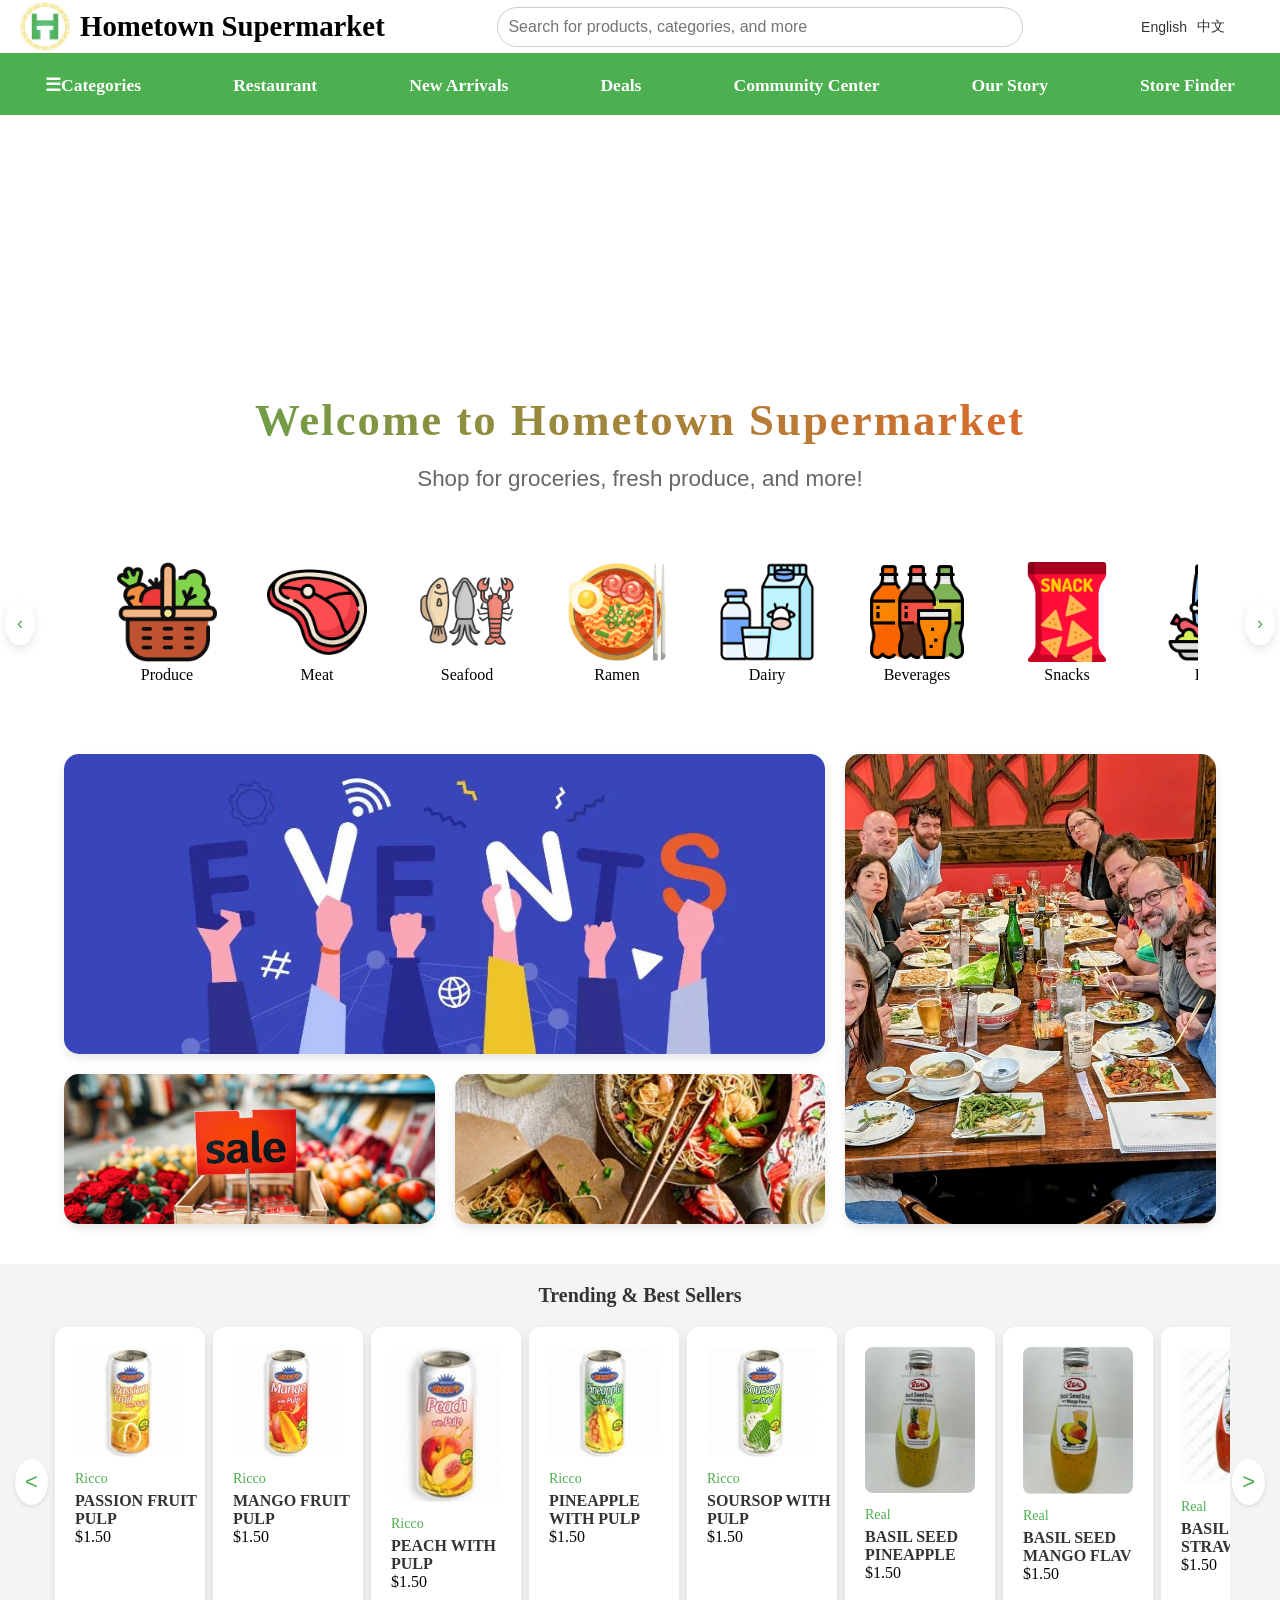
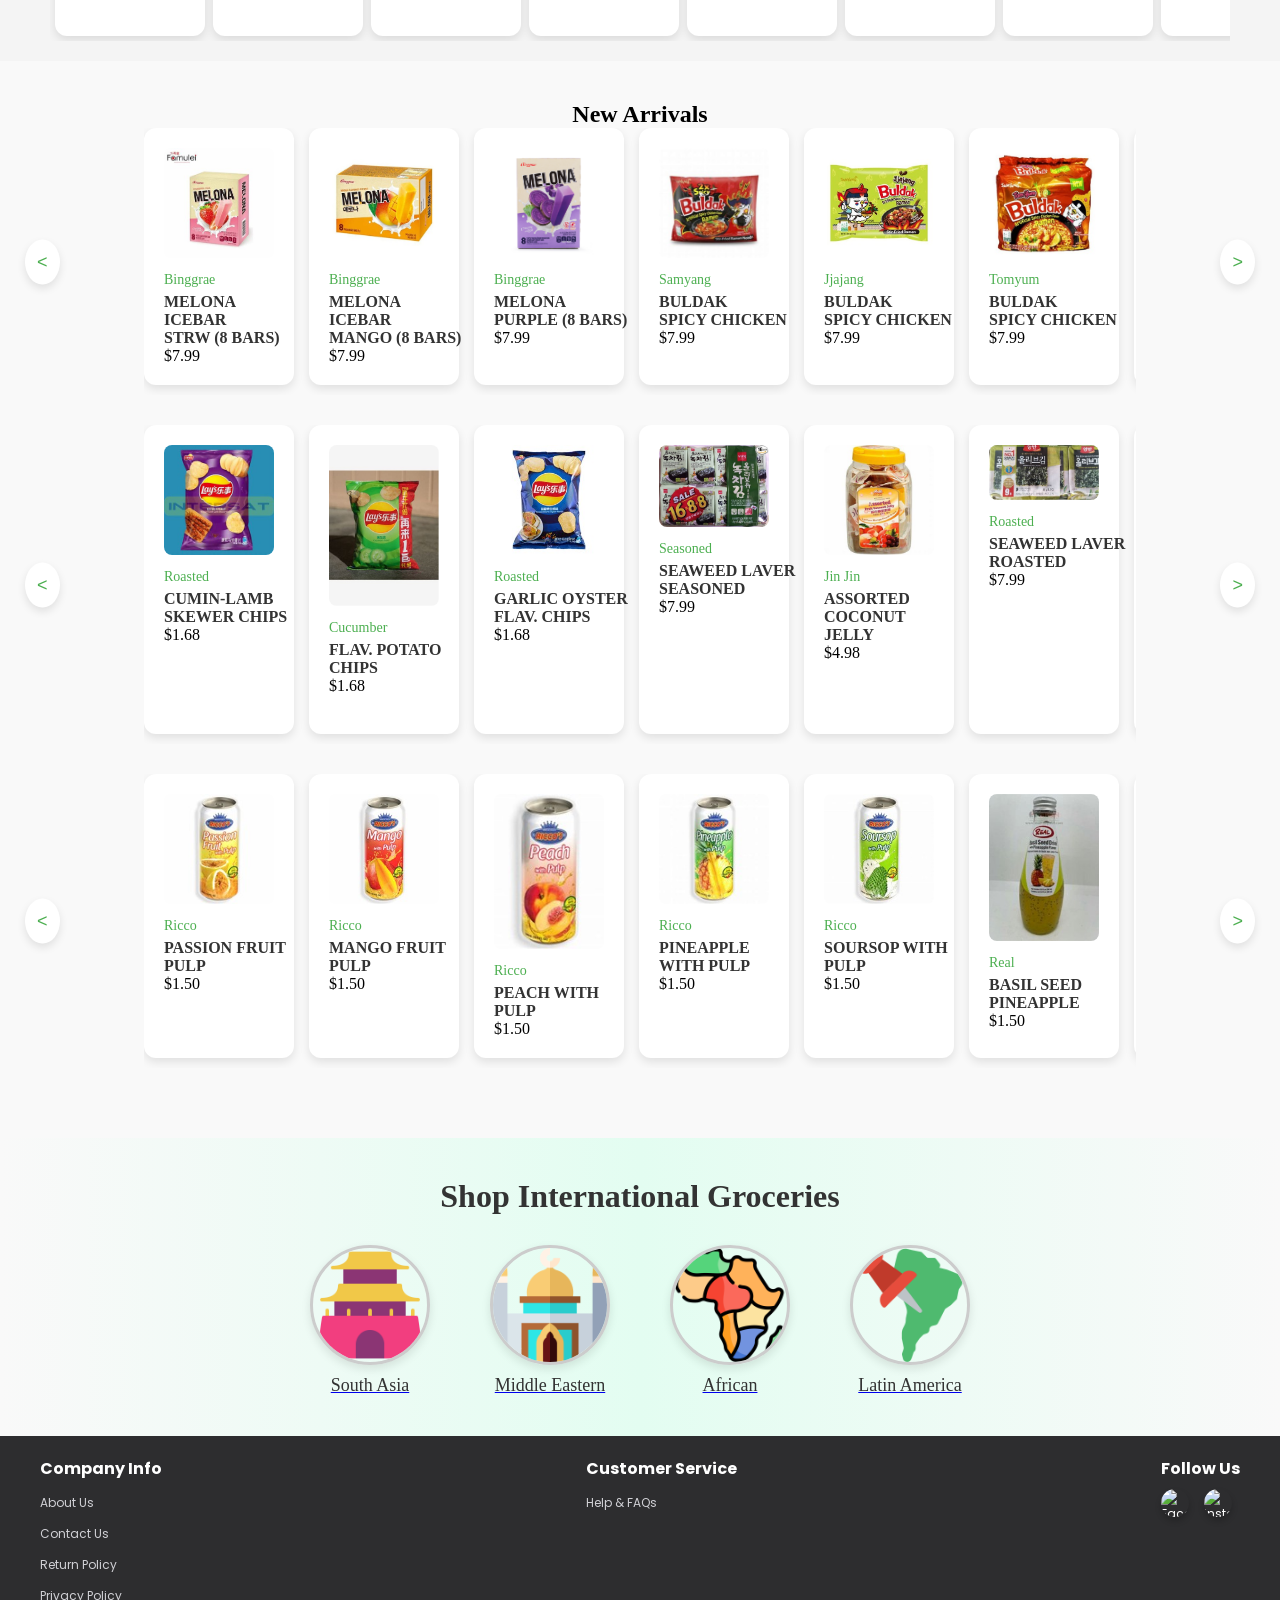
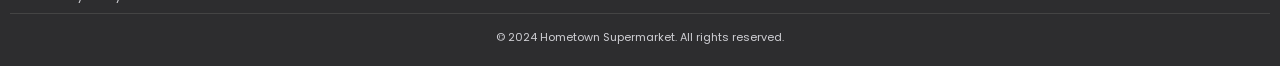
==== commit babc0f80: "Add href links to country icons for navigation" ====
--- a/index.html
+++ b/index.html
@@ -1444,28 +1444,38 @@
     <h2>Shop International Groceries</h2>
     <div class="country-container">
         <!-- Country Icon 1 -->
-        <div class="country-icon">
-            <img src="countryimages/buddha.png" alt="South Asia">
-            <p>South Asia</p>
-        </div>
+        <a href="southasia.html">
+            <div class="country-icon">
+                <img src="countryimages/buddha.png" alt="South Asia">
+                <p>South Asia</p>
+            </div>
+        </a>
+
         <!-- Country Icon 2 -->
-        <div class="country-icon">
-            <img src="countryimages/mosque.png" alt="Middle Eastern">
-            <p>Middle Eastern</p>
-        </div>
+        <a href="middleeastern.html">
+            <div class="country-icon">
+                <img src="countryimages/mosque.png" alt="Middle Eastern">
+                <p>Middle Eastern</p>
+            </div>
+        </a>
+
         <!-- Country Icon 3 -->
-        <div class="country-icon">
-            <img src="countryimages/africa.png" alt="African">
-            <p>African</p>
-        </div>
+        <a href="africa.html">
+            <div class="country-icon">
+                <img src="countryimages/africa.png" alt="African">
+                <p>African</p>
+            </div>
+        </a>
+
         <!-- Country Icon 4 -->
-        <div class="country-icon">
-            <img src="countryimages/south-america.png" alt="Latin America">
-            <p>Latin America</p>
-        </div>
+        <a href="latinamerica.html">
+            <div class="country-icon">
+                <img src="countryimages/south-america.png" alt="Latin America">
+                <p>Latin America</p>
+            </div>
+        </a>
     </div>
 </section>
-
 <!-- Footer Section -->
 <footer class="footer">
     <div class="footer-content">
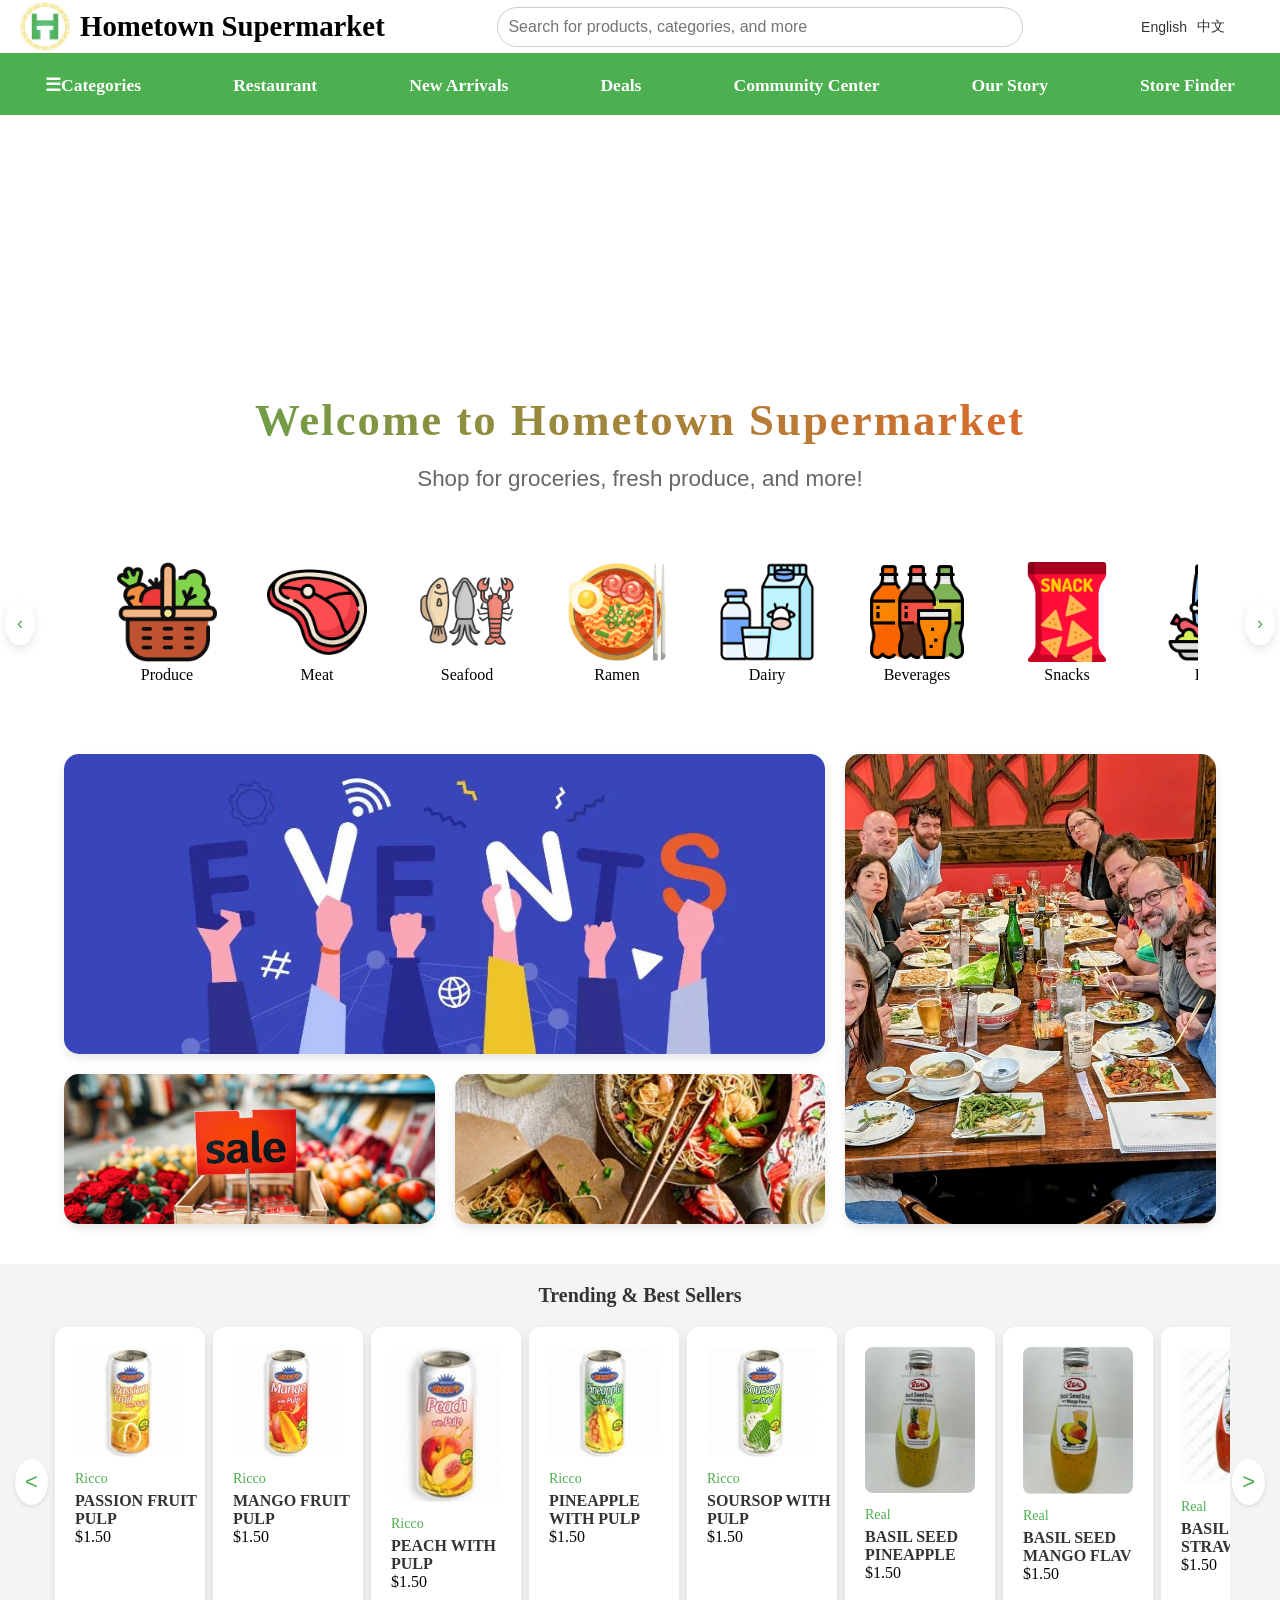
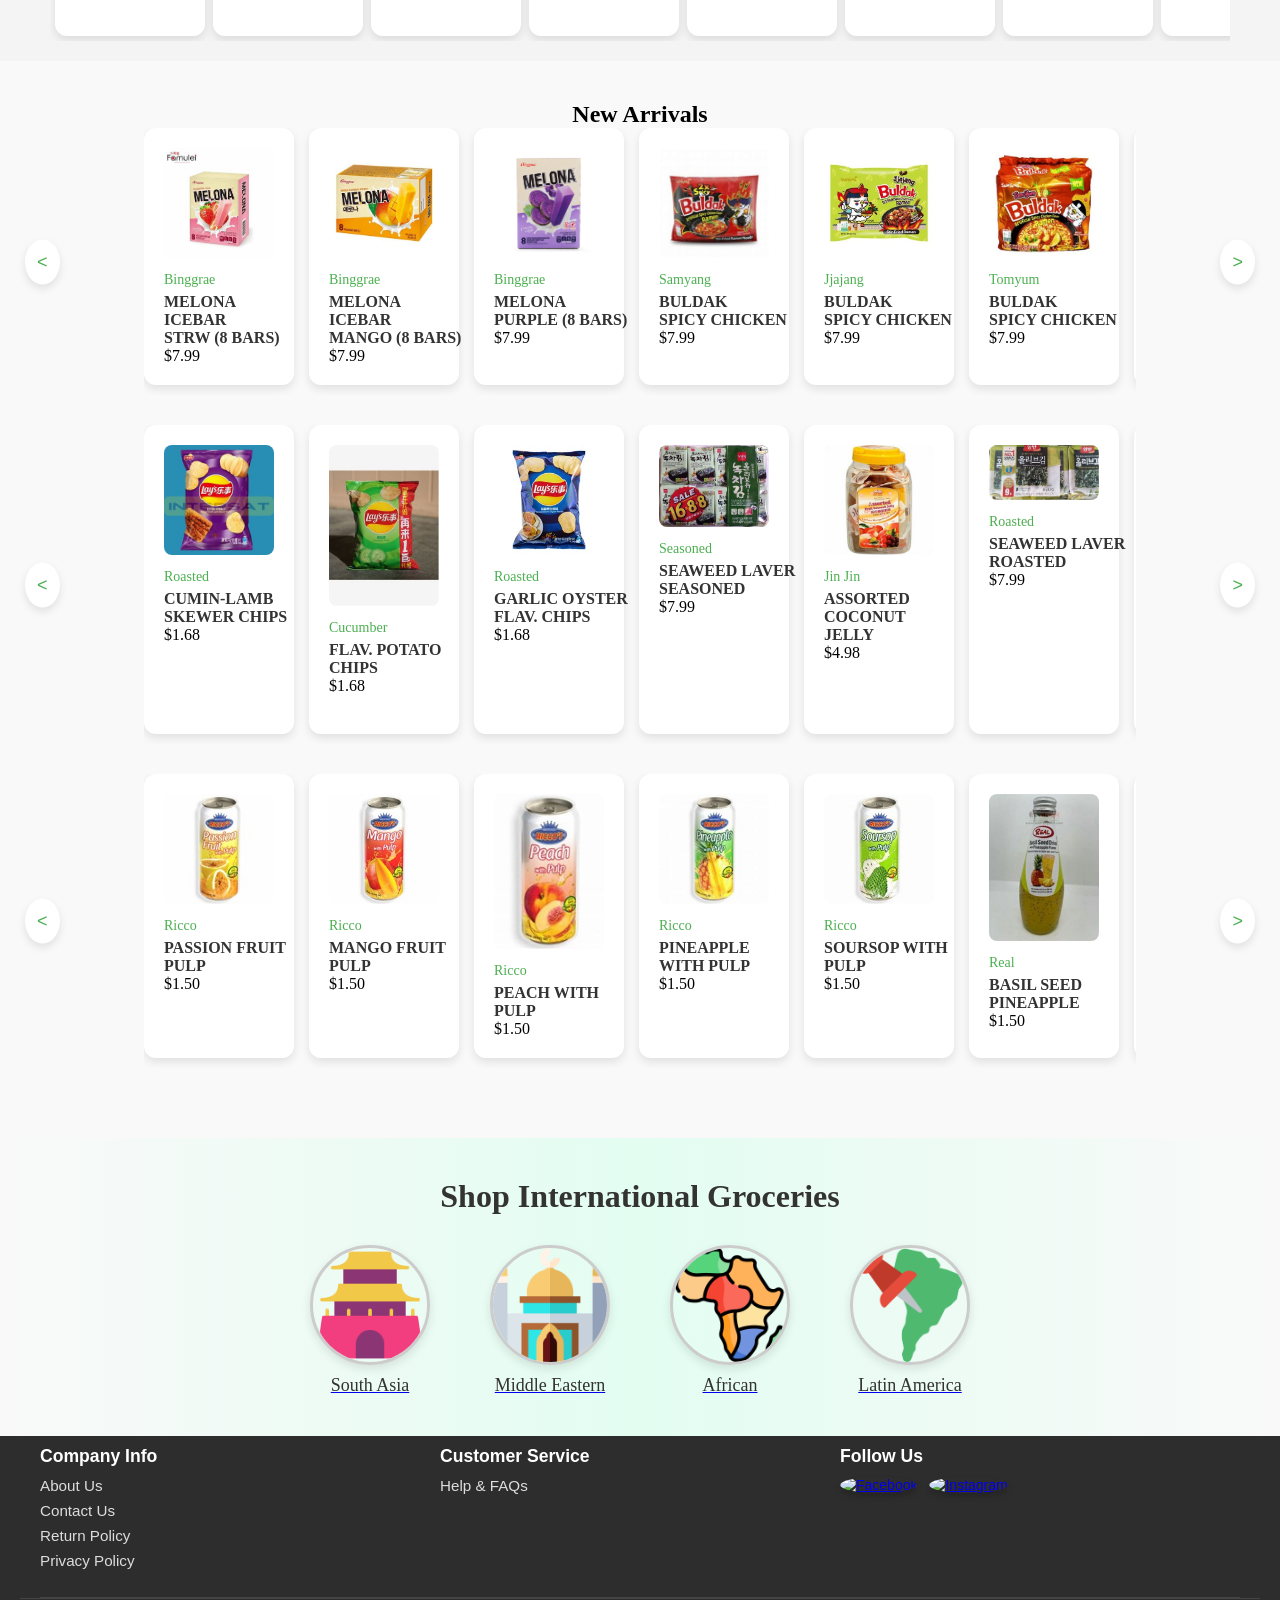
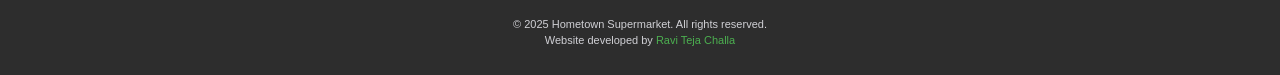
==== commit 3fd890e6: "Changes made on jun26" ====
--- a/index.html
+++ b/index.html
@@ -42,11 +42,12 @@
                         <div class="col">
                             <a href="meat.html">
                                 <div class="Img">
-                                <img src="Images/meat.png" alt="">
+                                <img src="Images/latinamericanbanner.png" alt="">
                             </div>
                             <h2>Meat</h2>
                             </a>
                         </div>
+
                         <div class="col">
                             <a href="frozen.html">
                                 <div class="Img">
@@ -1460,7 +1461,7 @@
         </a>
 
         <!-- Country Icon 3 -->
-        <a href="africa.html">
+        <a href="african.html">
             <div class="country-icon">
                 <img src="countryimages/africa.png" alt="African">
                 <p>African</p>
@@ -1476,42 +1477,47 @@
         </a>
     </div>
 </section>
+
 <!-- Footer Section -->
 <footer class="footer">
     <div class="footer-content">
-        <div class="footer-section">
-            <h3>Company Info</h3>
-            <ul>
-                <li><a href="#">About Us</a></li>
-                <li><a href="#">Contact Us</a></li>
-                <li><a href="#">Return Policy</a></li>
-                <li><a href="#">Privacy Policy</a></li>
-            </ul>
-        </div>
-        
-        <div class="footer-section">
-            <h3>Customer Service</h3>
-            <ul>
-                <li><a href="#">Help & FAQs</a></li>
-            </ul>
-        </div>
-        
-        <div class="footer-section">
-            <h3>Follow Us</h3>
-            <div class="social-links">
-                <a href="#"><img src="images/facebook.png" alt="Facebook"></a>
-                <a href="#"><img src="images/instagram.png" alt="Instagram"></a>
-            </div>
-        </div>
-    </div>
-
+      <div class="footer-section ">
+        <h3>Company Info</h3>
+        <ul>
+          <li><a href="ourstory.html">About Us</a></li>
+          <li><a href="storefinder.html">Contact Us</a></li>
+          <li><a href="returnpolicy.html">Return Policy</a></li>
+          <li><a href="#">Privacy Policy</a></li>
+        </ul>
+      </div>
+  
+      <div class="footer-section">
+        <h3>Customer Service</h3>
+        <ul>
+          <li><a href="#">Help & FAQs</a></li>
+        </ul>
+      </div>
+  
+      <div class="footer-section">
+        <h3>Follow Us</h3>
+        <div class="social-links">
+          <a href="https://www.facebook.com/HometownSupermarketBHM" target="_blank">
+            <img src="images/facebook.png" alt="Facebook">
+          </a>
+          <a href="https://www.instagram.com/hometown_supermarket_888/" target="_blank">
+            <img src="images/instagram.png" alt="Instagram">
+          </a>
+        </div>
+      </div>
+    </div>
+  
     <div class="footer-bottom">
-        <p>&copy; 2024 Hometown Supermarket. All rights reserved.</p>
-    </div>
-</footer>
-
-
-   
+      <p>&copy; 2025 Hometown Supermarket. All rights reserved.</p>
+      <p>Website developed by <a href="https://www.linkedin.com/in/ravitejachalla/">Ravi Teja Challa</a></p>
+    </div>
+  </footer>
+
+
     <script type="module">
         // Import the functions you need from the SDKs you need
         import { initializeApp } from "https://www.gstatic.com/firebasejs/10.14.1/firebase-app.js";
--- a/style.css
+++ b/style.css
@@ -1018,73 +1018,67 @@
         height: 80px;
     }
 }
-
-/* Further Compact Footer Styling */
 .footer {
-    background-color: #2d2d2f; /* Keep the same background color */
-    color: #e5e5e5; /* Light grey for readability */
-    padding: 20px 10px; /* Further reduced padding for a compact look */
-    text-align: left;
-    font-family: 'Poppins', sans-serif;
-}
-
-/* Footer Content */
+    background-color: #2d2d2d;
+    color: white;
+    padding: 10px 20px 10px 20px;
+    font-family: 'Segoe UI', sans-serif;
+    font-size: 14px; /* 🔧 Adjusted font size */
+  }
+  
+
 .footer-content {
     display: flex;
-    justify-content: space-between;
+    justify-content: space-around;
+    align-items: flex-start;
     flex-wrap: wrap;
     max-width: 1200px;
-    margin: 0 auto;
-}
-
-/* Footer Section Titles */
+    margin: auto;
+    padding-bottom: 20px;
+    border-bottom: 1px solid #444;
+    text-align: left;
+}
+
+.footer-section {
+    flex: 1 1 50px;
+    min-width: 180px;
+}
+
 .footer-section h3 {
-    font-size: 16px; /* Further reduced font size */
-    color: #ffffff;
-    margin-bottom: 8px; /* Further reduced margin below titles */
-}
-
-/* Footer Links */
+    font-size: 1.1rem;
+    margin-bottom: 10px;
+}
+
 .footer-section ul {
     list-style: none;
     padding: 0;
 }
 
 .footer-section ul li {
-    margin-bottom: 6px; /* Reduced margin between links */
+    margin-bottom: 8px;
 }
 
 .footer-section ul li a {
-    color: #d0d0d5;
+    color: #ddd;
     text-decoration: none;
-    transition: color 0.3s ease;
-    font-size: 12px; /* Smaller font size for links */
+    font-size: 0.95rem;
 }
 
 .footer-section ul li a:hover {
-    color: #4CAF50; /* Green hover effect */
+    text-decoration: underline;
 }
 
 /* Social Links */
 .social-links {
     display: flex;
-    gap: 15px; /* Reduced gap between social icons */
-    align-items: center;
-}
-
-.social-links a {
-    display: flex;
-    align-items: center;
-    gap: 5px; /* Reduced space between icon and text */
-    color: #ffffff;
-    text-decoration: none;
-    font-size: 12px; /* Smaller font size for text */
-    transition: color 0.3s ease;
+    gap: 12px;
+    align-items: center;
+    margin-top: 10px;
 }
 
 .social-links a img {
-    width: 28px; /* Further reduced size for social media icons */
-    height: 28px;
+    width: 30px;
+    height: 30px;
     object-fit: cover;
     border-radius: 50%;
     transition: transform 0.3s ease, box-shadow 0.3s ease;
@@ -1099,27 +1093,40 @@
 /* Footer Bottom */
 .footer-bottom {
     text-align: center;
-    padding-top: 15px; /* Further reduced padding */
+    padding: 15px 10px;
     border-top: 1px solid #444;
 }
 
 .footer-bottom p {
-    margin: 0;
-    font-size: 11px; /* Further reduced font for copyright text */
+    margin: 4px 0;
+    font-size: 11px;
     color: #d0d0d5;
 }
 
-/* Responsive Design */
+.footer-bottom a {
+    color: #4CAF50;
+    text-decoration: none;
+    font-weight: 500;
+    font-size: 11px;
+}
+
+.footer-bottom a:hover {
+    text-decoration: underline;
+}
+
+/* Mobile Responsive */
 @media (max-width: 768px) {
     .footer-content {
         flex-direction: column;
+        align-items: center;
         text-align: center;
     }
 
     .footer-section {
-        margin-bottom: 15px; /* Reduced space between sections */
-    }
-    .search-bar-container .search_results_box .grid{
-        grid-template-columns: 1fr;
-    }
-}
+        margin: 10px 0;
+    }
+
+    .social-links {
+        justify-content: center;
+    }
+}
